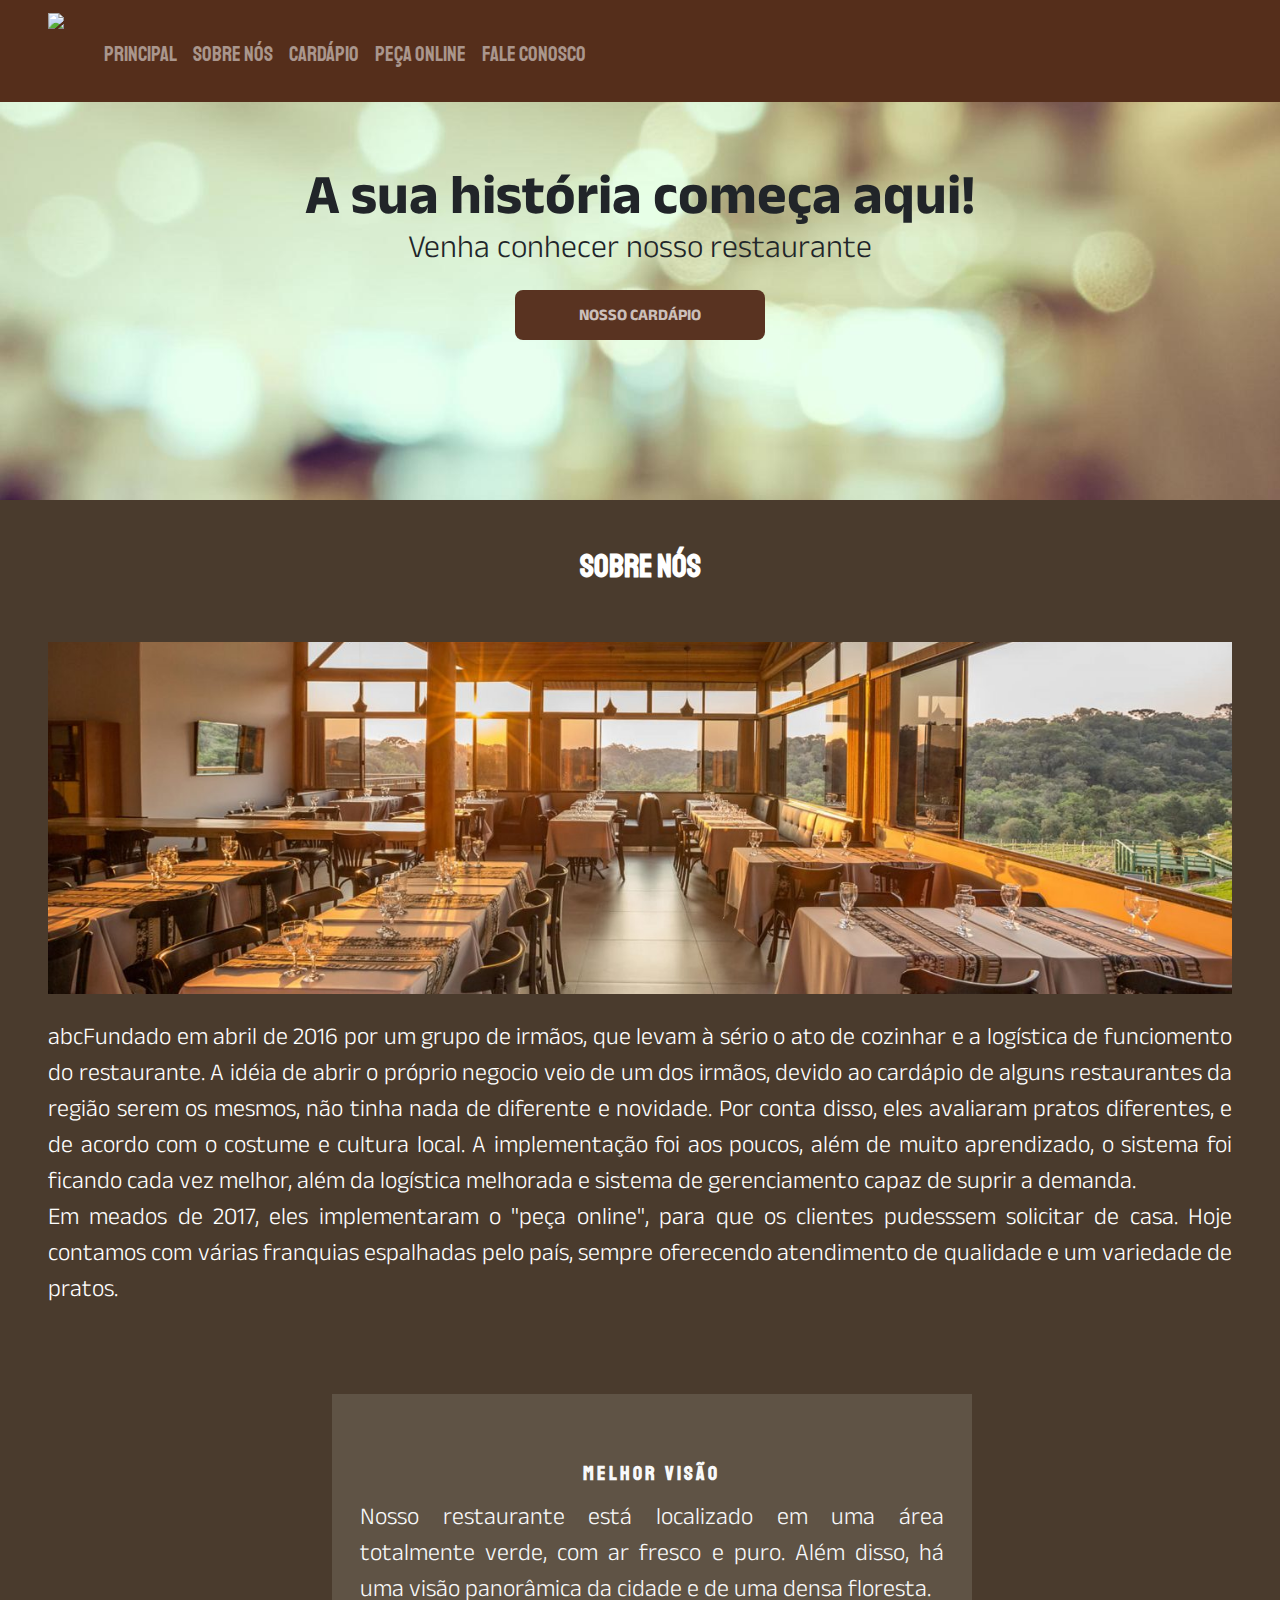
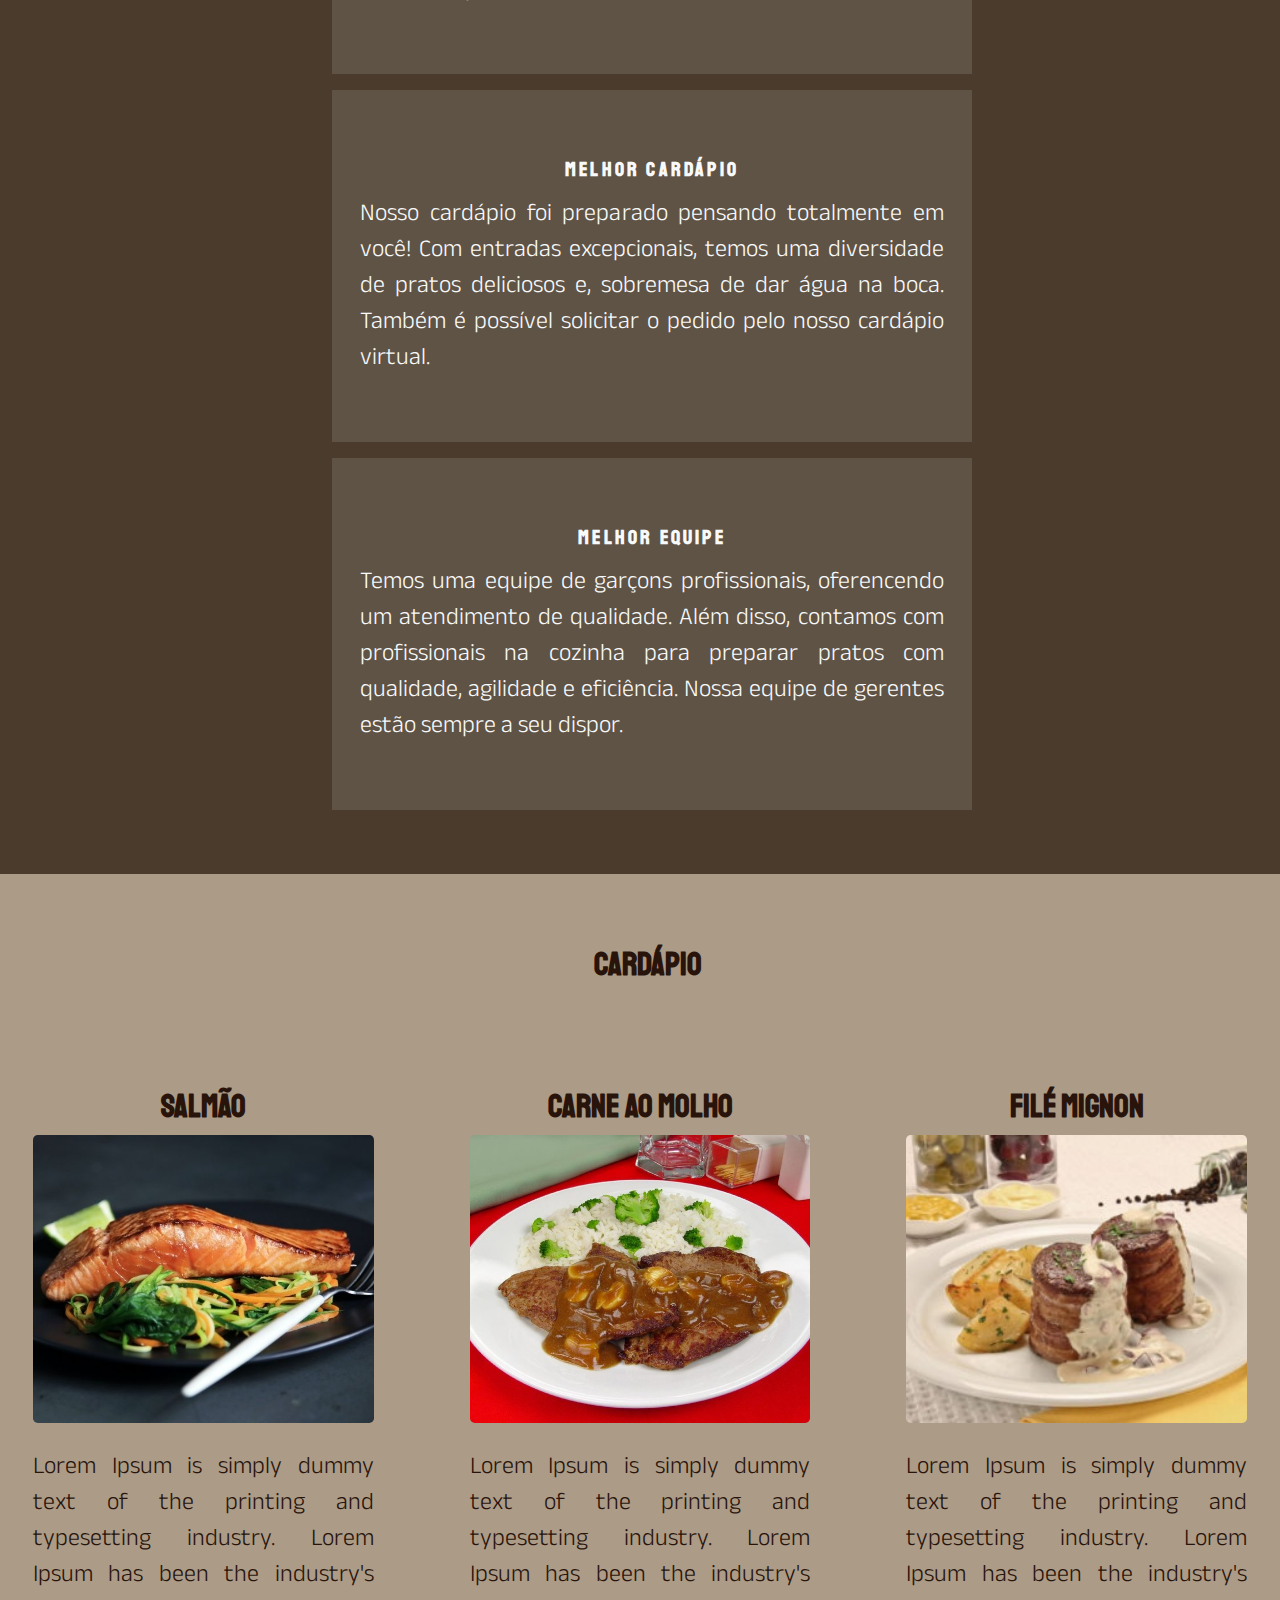
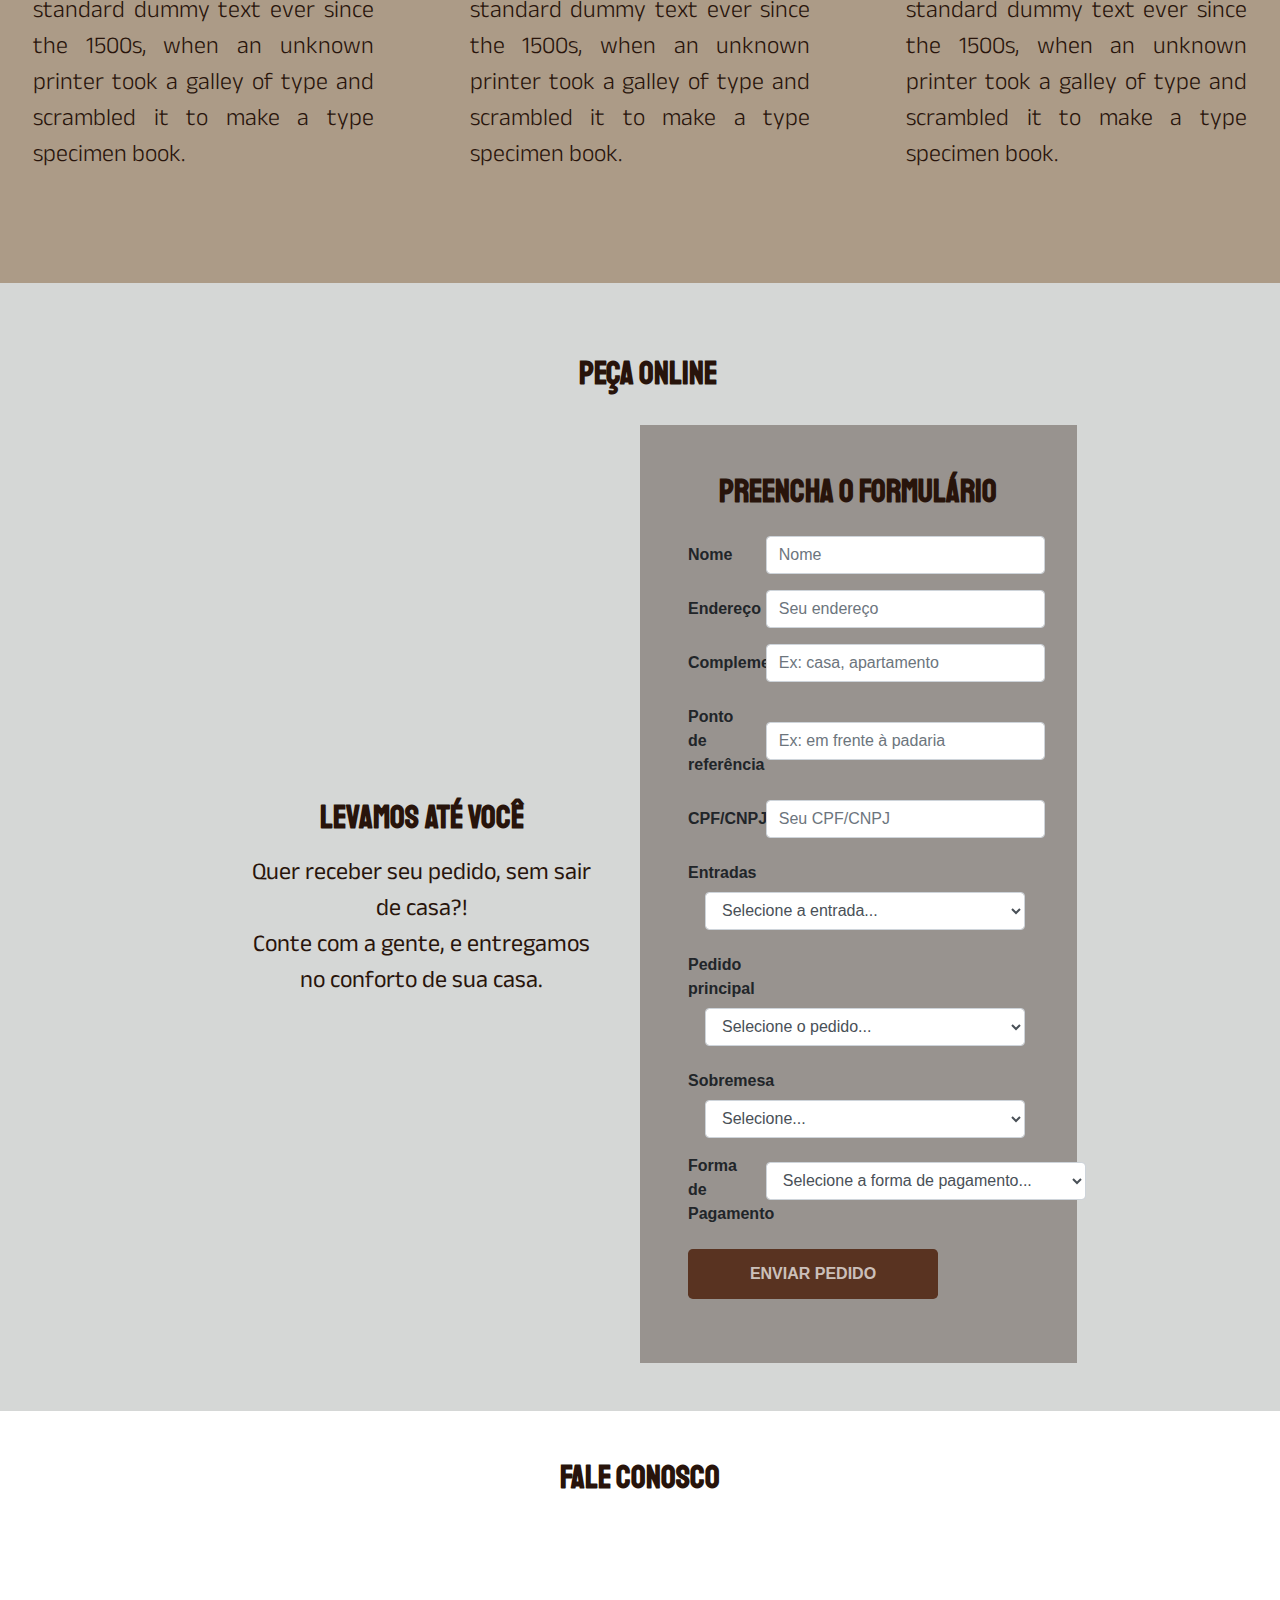
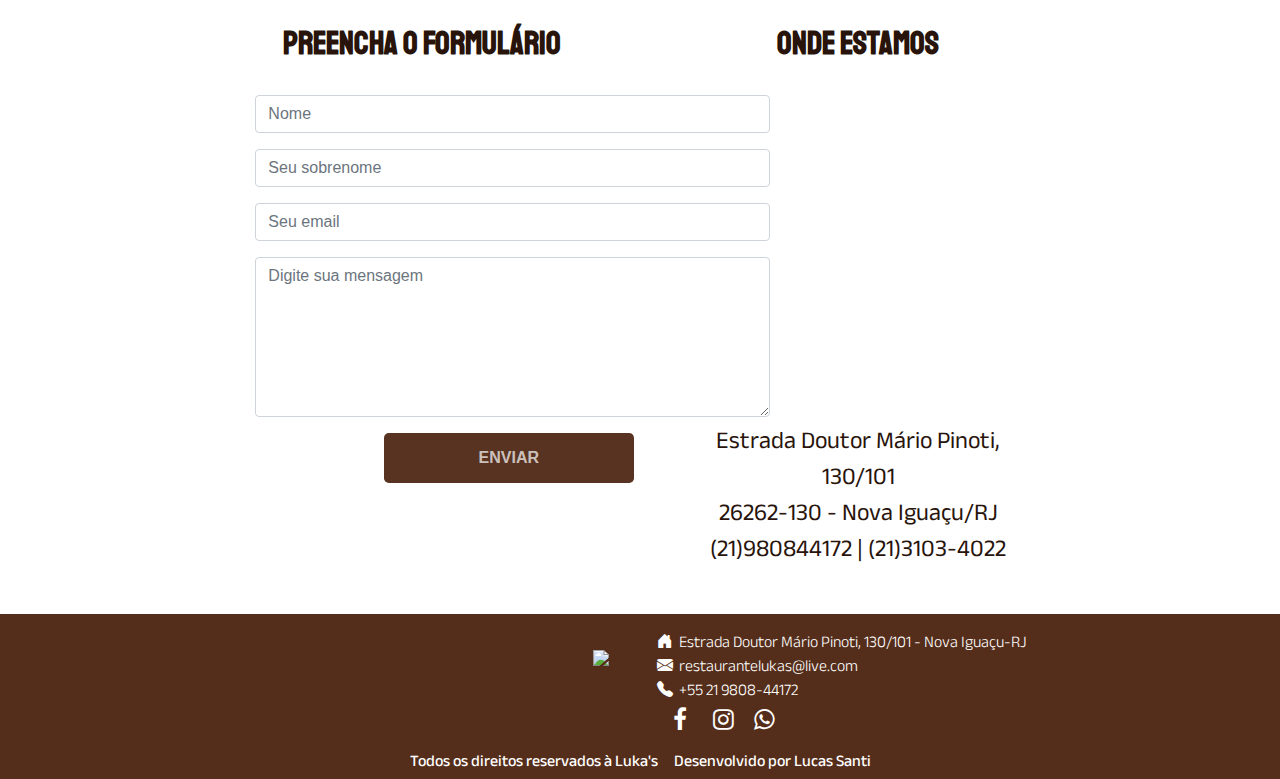
==== index.html @ 78da7c61 "Update index.html" ====
<!DOCTYPE html>
<html>
  <head>
    <meta charset="utf-8">
    <title>Restaurante - Início</title>

    <!-- Estilo Customizado CSS -->
    <link rel="stylesheet" type="text/css" href="css/estilo.css">

    <!-- Bootstrap -->
    <link rel="stylesheet" type="text/css" href="css/bootstrap.min.css">

    <!-- Fonts -->
    <link rel="preconnect" href="https://fonts.googleapis.com">
    <link rel="preconnect" href="https://fonts.gstatic.com" crossorigin>
    <link href="https://fonts.googleapis.com/css2?family=Staatliches&display=swap" rel="stylesheet">  
    <link href="https://fonts.googleapis.com/css2?family=Anek+Latin:wght@100;300;400;700&display=swap" rel="stylesheet"> 
    <link href="https://fonts.googleapis.com/css2?family=Anek+Latin:wght@100;400;700&family=Titan+One&display=swap" rel="stylesheet"> 
    <link rel="stylesheet" href="https://cdnjs.cloudflare.com/ajax/libs/font-awesome/4.7.0/css/font-awesome.min.css"> 
    <link rel="stylesheet" href="https://cdn.jsdelivr.net/npm/bootstrap-icons@1.8.3/font/bootstrap-icons.css">

    <!-- JS -->
    <script src="https://code.jquery.com/jquery-3.3.1.slim.min.js" integrity="sha384-q8i/X+965DzO0rT7abK41JStQIAqVgRVzpbzo5smXKp4YfRvH+8abtTE1Pi6jizo" crossorigin="anonymous"></script>
    <script src="https://cdn.jsdelivr.net/npm/popper.js@1.14.3/dist/umd/popper.min.js" integrity="sha384-ZMP7rVo3mIykV+2+9J3UJ46jBk0WLaUAdn689aCwoqbBJiSnjAK/l8WvCWPIPm49" crossorigin="anonymous"></script>
    <script src="https://cdn.jsdelivr.net/npm/bootstrap@4.1.3/dist/js/bootstrap.min.js" integrity="sha384-ChfqqxuZUCnJSK3+MXmPNIyE6ZbWh2IMqE241rYiqJxyMiZ6OW/JmZQ5stwEULTy" crossorigin="anonymous"></script>
  </head>

  <body>
    <!-- Ínício conteúdo -->
    <div id="container" class="container-fluid p-0"> 

      <!-- Barra de Navegação -->
       <nav class="navbar navbar-expand-lg navbar-dark pl-5 pr-5 fixed-top">
        <div>          
          <a href="#"><img class="navbar-brand" height="86" src="images/logo.png"/></a>
        </div>
        
        <button class="navbar-toggler" type="button" data-toggle="collapse" data-target="#navbarSupportedContent" aria-controls="navbarSupportedContent" aria-expanded="false" aria-label="Toggle navigation">
          <span class="navbar-toggler-icon"></span>
        </button>

        <div class="collapse navbar-collapse pl-3 mt-2" id="navbarSupportedContent">
          <ul class="navbar-nav mr-auto text-center">
            <li class="nav-item">
              <a class="nav-link" href="#">Principal</a>
            </li>
            <li class="nav-item">
              <a class="nav-link" href="#sobrenos">Sobre Nós</a>
            </li>    
            <li class="nav-item">
              <a class="nav-link" href="#cardapio">Cardápio</a>
            </li> 
            <li class="nav-item">
              <a class="nav-link" href="#pecaonline">Peça Online</a>
            </li> 
            <li class="nav-item">
              <a class="nav-link" href="#faleconosco">Fale Conosco</a>
            </li>         
          </ul>          
        </div>
      </nav>

      <!-- Counteúdo -->
      
      <div class="row">
        <div class="col-12">
          <div class="slide d-flex flex-column align-items-center">
            <span class="display-4 text-center" style="font-weight: 700;">A sua história começa aqui!</span>
            <h2 class="text-center" style="font-weight: 300;">Venha conhecer nosso restaurante</h2>

            <a href="cardapio.html"><input class="mt-3 botaoCardapio" type="button" value="Nosso Cardápio"></a>
          </div>
        </div>        
      </div>
        
      <!-- Sobre nós -->

      <div class="row px-5" style="background: #4a3b2d;" id="sobrenos">
        <div class="col-12 text-center py-5">
          <h2 class="tituloSecao">Sobre nós</h2>
        </div>
        <div class="col-12">
          <img src="images/restaurante.jpg" class="imagemSobre">
        </div>
          <div class="col-12 align-self-center py-4">
            <p class="text-justify" >
              abcFundado em abril de 2016 por um grupo de irmãos, que levam à sério o ato de cozinhar e a logística de funciomento do restaurante. A idéia de abrir o próprio negocio veio de um dos irmãos, devido ao cardápio de alguns restaurantes da região serem os mesmos, não tinha nada de diferente e novidade. Por conta disso, eles avaliaram pratos diferentes, e de acordo com o costume e cultura local. A implementação foi aos poucos, além de muito aprendizado, o sistema foi ficando cada vez melhor, além da logística melhorada e sistema de gerenciamento capaz de suprir a demanda. 
              <br>Em meados de 2017, eles implementaram o "peça online", para que os clientes pudesssem solicitar de casa. Hoje contamos com várias franquias espalhadas pelo país, sempre oferecendo atendimento de qualidade e um variedade de pratos.
            </p>
          </div>
        </div>

        <div class="row align-self-center p-5 px-5 py-3" style="background:#4a3b2d; justify-content: center;">
          <div class="cardCarp py-5 px-2 ml-4 mb-3" style="width: 40rem; background: #6c62549e;">
            <div class="card-body">
              <h5 class="card-title tituloSecao text-light" style="letter-spacing: 0.2rem;">Melhor visão</h5>

              <p class="card-text text-light">
                Nosso restaurante está localizado em uma área totalmente verde, com ar fresco e puro. Além disso, há uma visão panorâmica da cidade e de uma densa floresta. 
              </p>
            </div>
          </div>

          <div class="cardCarp py-5 px-2 ml-4 mb-3" style="width: 40rem; background:#6c62549e;">
            <div class="card-body ">
              <h5 class="card-title tituloSecao text-light" style="letter-spacing: 0.2rem;">Melhor cardápio</h5>

              <p class="card-text text-light">
                Nosso cardápio foi preparado pensando totalmente em você! Com entradas excepcionais, temos uma diversidade de pratos deliciosos e, sobremesa de dar água na boca. Também é possível solicitar o pedido pelo nosso cardápio virtual.
              </p>
            </div>
          </div>

          <div class="cardCarp py-5 px-2 ml-4 mb-3" style="width: 40rem; background:#6c62549e;">
            <div class="card-body">
              <h5 class="card-title tituloSecao text-light" style="letter-spacing: 0.2rem;">Melhor equipe</h5>

              <p class="card-text text-light">
                Temos uma equipe de garçons profissionais, oferencendo um atendimento de qualidade. Além disso, contamos com profissionais na cozinha para preparar pratos com qualidade, agilidade e eficiência. Nossa equipe de gerentes estão sempre a seu dispor.
              </p>
            </div>
          </div>
        </div>
      </div> 
        <!-- Fim sobre nós -->
            
        <!-- Cardápio -->

          <div class="row justify-content-md-center py-4" style="background: #ac9b87;" id="cardapio"> <!--Início cardápio -->
                <div class="row col-12 py-5 justify-content-center text-center" style="margin-left:0.1rem;">
                  <h2 class="tituloSecao" style="color: #28140b;">Cardápio</h2>
                </div>
                 <div class="col-12 col-xl-4 p-5">
                    <h2 class="tituloSecao" style="color: #28140b;">Salmão</h2>
                    <img src="images/prato1.jpg" class="imagemCardapio d-none d-sm-block">
                    <p style="color: #28140b;" class="py-4">Lorem Ipsum is simply dummy text of the printing and typesetting industry. Lorem Ipsum has been the industry's standard dummy text ever since the 1500s, when an unknown printer took a galley of type and scrambled it to make a type specimen book.</p>
                </div>            
                
                 <div class="col-12 col-xl-4 p-5">
                    <h2 class="tituloSecao" style="color: #28140b;">Carne ao molho</h2>
                    <img src="images/carneaomolho.jpg" class="imagemCardapio d-none d-sm-block text-center">
                    <p style="color: #28140b;" class="py-4">Lorem Ipsum is simply dummy text of the printing and typesetting industry. Lorem Ipsum has been the industry's standard dummy text ever since the 1500s, when an unknown printer took a galley of type and scrambled it to make a type specimen book.</p>
                 </div>

                  <div class="col-12 col-xl-4 p-5">
                    <h2 class="tituloSecao" style="color: #28140b;">Filé mignon</h2>
                     <img src="images/filemignon2.jpg" class="imagemCardapio d-none d-sm-block">
                    <p style="color: #28140b;" class="py-4">Lorem Ipsum is simply dummy text of the printing and typesetting industry. Lorem Ipsum has been the industry's standard dummy text ever since the 1500s, when an unknown printer took a galley of type and scrambled it to make a type specimen book.</p> 
                 </div>
          </div>
          <!-- Fim cadárpio -->

          <!-- Online texto -->
        <div class="row justify-content-md-center py-5" style="background:#d5d7d6;">
                <div class="row col-12 py-4 justify-content-center" style="margin-left:0.1rem;">
                  <h2 class="tituloSecao sm" style="color: #28140b;" id="pecaonline">Peça Online</h2>
                </div>
              <div class="col-12 col-xl-4 p-5 align-self-center text-center">
                <h2 class="py-2 tituloSecao" style="color: #28140b;">Levamos até você</h2>
                <span  style="font-weight:400;color: #28140b;" class="py-1">Quer receber seu pedido, sem sair de casa?!</span><br>
                <span style="font-weight:400;color: #28140b;" class="py-5"> Conte com a gente, e entregamos no conforto de sua casa.</span>
              </div>      

              <!-- Formulário-->
              <div class="col-12 col-xl-4 p-5" style="background: #28140b59;"> 
                <a href="formulario.html"><h2 class="tituloSecao pb-3" style="color: #28140b;">Preencha o formulário</h2></a>
                <form>
                    <div class="form-group row">
                      <label for="Nome" class="col-sm-2 col-form-label" style="font-weight: 700">Nome</label>
                      <div class="col-sm-10">
                        <input type="text" class="form-control ml-3" id="Nome" placeholder="Nome" required>
                      </div>
                    </div>
                    <div class="form-group row">
                      <label for="Endereço" class="col-sm-2 col-form-label" style="font-weight: 700">Endereço</label>
                      <div class="col-sm-10">
                        <input type="text" class="form-control ml-3" id="Endereço" placeholder="Seu endereço" required>
                      </div>
                    </div>
                    <div class="form-group row">
                      <label for="complemento" class="col-sm-2 col-form-label" style="font-weight: 700">Complemento</label>
                      <div class="col-sm-10">
                        <input type="text" class="form-control ml-3" id="complemento" placeholder="Ex: casa, apartamento" required>
                      </div>
                    </div>
                    <div class="form-group row">
                      <label for="ponto de referência" class="col-sm-2 col-form-label d-block" style="font-weight: 700">Ponto de referência</label>
                      <div class="col-sm-10 align-self-center">
                        <input type="text" class="form-control ml-3" id="ponto de referência" placeholder="Ex: em frente à padaria" required>
                      </div>
                    </div>
                     <div class="form-group row">
                      <label for="CPF/CNPJ" class="col-sm-2 col-form-label" style="font-weight: 700">CPF/CNPJ</label>
                      <div class="col-sm-10">
                        <input type="text" class="form-control ml-3" id="CPF/CNPJ" placeholder="Seu CPF/CNPJ">
                      </div>
                    </div>
                    <div class="form-group row">
                      <label for="pedido" class="col-sm-2 col-form-label" style="font-weight: 700">Entradas</label>
                      <select id="inputPedido" class="form-control" required>
                        <option selected>Selecione a entrada...</option>
                        <option>Brushettas</option>
                        <option>Cestinha de massa pastel</option>
                        <option>Polenta frita com queijo ralado</option>
                        <option>Torradas</option>
                        <option>Batata frita com queijo e bacon</option>
                        <option>Salada Italiana</option>
                      </select>
                    </div>
                    <div class="form-group row">
                      <label for="pedido" class="col-sm-2 col-form-label" style="font-weight: 700">Pedido principal</label>
                      <select id="inputPedido" class="form-control" required style="align-self: center;">
                        <option selected>Selecione o pedido...</option>
                        <option>Salmão</option>
                        <option>Arroz yakimeshi</option>
                        <option>Carne assada no forno</option>
                        <option>Batata gratinada</option>
                        <option>Rocambole de carne moída</option>
                        <option>Carne ao molho madeira</option>
                        <option>Filé mignon</option>
                        <option>Escondidinho carne</option>
                        <option>Rabada</option>
                        <option>Canelone de frango</option>
                      </select>
                    </div>
                    <div class="form-group row">
                      <label for="pedido" class="col-sm-2 col-form-label" style="font-weight: 700">Sobremesa</label>
                      <select id="inputPedido" class="form-control" required>
                        <option selected>Selecione...</option>
                        <option>Não</option>
                        <option>Mousse de leite</option>
                        <option>Torta de sorvete</option>
                        <option>Manjar de prestígio</option>
                        <option>Pavê - torta de limão</option>
                        <option>Minicheesecake de biscoito</option>
                      </select>
                    </div>
                    <fieldset class="form-group">
                      <div class="row">
                        <legend class="col-form-label col-sm-2 pt-0" style="font-weight: 700">Forma de Pagamento</legend>
                        <div class="col-sm-10">
                          <select id="inputPagamento" class="form-control" required style="margin-top:0.5rem;">
                            <option selected>Selecione a forma de pagamento...</option>
                            <option>Dinheiro</option>
                            <option>Cartão de crédito</option>
                            <option>Cartão de débito</option>
                            <option>Transferência bancária</option>
                          </select>
                        </div>
                      </div>
                    </fieldset>
                    <div class="form-group row">
                      <div class="col-sm-10">
                        <input type="submit" class="botaoFinalizar" value="Enviar pedido">
                      </div>
                    </div>
                </form>
              </div> <!--Fim formulário --> 
          </div>
            <!-- Fale Conosco -->
          <div class=" row justify-content-md-center py-5=" style="background: #b9b9b900;" id="cardapio">
            <div class="row col-12 py-5 justify-content-center">
              <h2 class="tituloSecao" style="color: #28140b;">Fale conosco</h2>
            </div>
            <!-- Formulário-->
          
            <div class="col-12 col-xl-4 p-5 text-center" style="background: #b9b9b900;"> 
              <h2 class="tituloSecao py-4" style="color: #28140b;">Preencha o formulário</h2>
                <form id="inputForm">
                    <div class="form-group row">
                    
                      <div class="col-sm-10">
                        <input type="text" class="form-control ml-1" id="Nome" placeholder="Nome" required>
                      </div>
                    </div>
                    <div class="form-group row">
          
                      <div class="col-sm-10">
                        <input type="text" class="form-control ml-1" id="Sobre Nome" placeholder="Seu sobrenome" required>
                      </div>
                    </div>
                    <div class="form-group row">
              
                      <div class="col-sm-10">
                        <input type="email" class="form-control ml-1" id="email" placeholder="Seu email" required>
                      </div>
                    </div>
                    <div class="form-group row">
            
                      <div class="col-sm-10 align-self-center">
                        <textarea placeholder="Digite sua mensagem" class="col-form form-control ml-1" style="height: 10rem;"></textarea>
                      </div>
                    </div>

                    <div class="form-group row">
                      <div class="col-sm-10">
                        <input type="submit" class="bg-dark botaoFinalizar" value="Enviar">
                      </div>
                    </div>
                </form>
            
            </div> 
              <!--Fim formulário -->

              <!-- Localização -->
              <div class="col-12 col-xl-4 text-center p-5" style="background: #b9b9b900;"> 
                <h2 class="tituloSecao py-4" style="color: #28140b;" id="faleconosco">Onde estamos</h2>
                <div>
                  <frame>
                    <iframe 
                      src="https://www.google.com/maps/embed?pb=!1m18!1m12!1m3!1d3679.3969264703182!2d-43.48718244898386!3d-22.75064633796567!2m3!1f0!2f0!3f0!3m2!1i1024!2i768!4f13.1!3m3!1m2!1s0x995d8736373db1%3A0xb3bd5486599bb11b!2sEstr.%20Dr.%20M%C3%A1rio%20Pinotti%2C%20130%20-%20Comendador%20Soares%2C%20Nova%20Igua%C3%A7u%20-%20RJ%2C%2026265-425!5e0!3m2!1spt-BR!2sbr!4v1656383825086!5m2!1spt-BR!2sbr" width="500" height= "320" style="border:0;"   allowfullscreen="" loading="lazy" referrerpolicy="no-referrer-when-downgrade">
                    </iframe>
                  </frame><br>
                  <span style="font-weight:400;color: #28140b;" class="py-1 align-items-center">Estrada Doutor Mário Pinoti, 130/101</span>
                  <br>
                  <span style="font-weight:400;color: #28140b;" class="py-1 text-center">26262-130 - Nova Iguaçu/RJ</span><br>
                  <span style="font-weight:400;color: #28140b;" class="py-1 text-center">(21)980844172 | (21)3103-4022 </span>
                </div>
              </div> <!-- fim localização -->
          </div><!-- Fim fale conosco -->
        </div>  <!-- fim online -->         
    </div> <!-- Fim conteudo -->

    <!-- Rodapé-->
    <div class="container-fluid">
      <div class="row">
        <div class="col-12 d-flex pt-3 pb-3" style="background:#552e1b;">
          <div class="col-6 imagemRodape align-self-center" style="text-align:right;">
            <a href="#"><img class="navbar-brand" height="75" src="images/logo.png"/></a>
          </div>
          <div class="col-6 " style="text-align:left;">
              <div>
                <i class="bi bi-house-door-fill"></i>
                <span style="font-size:1.0rem; color: white;" class="textoRodape">Estrada Doutor Mário Pinoti, 130/101 - Nova Iguaçu-RJ</span>
              </div>

              <div> 
                <i class="bi bi-envelope-fill"></i>
                <span style="font-size:1.0rem; color: white;" class="textoRodape">restaurantelukas@live.com</span>
              </div>
             
              <div>
                <i class="bi bi-telephone-fill"></i>
                <span style="font-size:1.0rem; color: white;" class="textoRodape">+55 21 9808-44172</span>
              </div>
              <div>
                <a href="#" class="fa fa-facebook px-3" style="font-size: x-large; align-self: center;"></a>
                <a href="#" class="fa fa-instagram px-3" style="font-size: x-large; align-self: center;"></a>
                <a href="#" class="fa fa-whatsapp px-3" style="font-size: x-large; align-self: center;"></a>
              </div>
                
            </div>
        </div>
        <div class="container-fluid">
          <div class="row">
            <div class="col-12 d-flex justify-content-center" style="background:#552e1b;">
              <span style="color:white;" class="mr-3"><h6>Todos os direitos reservados à Luka's</h6></span>
              <span style="color:white;"><h6>Desenvolvido por Lucas Santi</h6></span>
            </div>
            
          </div>
        </div>
    </div>
 
  </body>
</html>
---- css/estilo.css ----
#container {
	background: url(../Imagens/slide2.png)no-repeat;
}

.navbar {
	background-color: #552e1b !important;
	font-family: 'Staatliches', cursive;
	font-size: 1.3rem;
}


.slide {
	background-image: url("../images/fundo2.jpg");
	background-size: cover;
	font-family: 'Anek Latin', sans-serif;
	padding-top: 10rem;
	padding-bottom: 10rem;
}

.imagemSobre {
	height:22rem; 
	width: 100%;
	object-fit: cover;
}

.imagemCardapio {
	height: 18rem;
	width: 100%;
	object-fit: cover;
	border-radius: 0.3rem;
}


.tituloSecao {
	font-family: 'Staatliches', cursive;
	font-weight: 600;
	text-align: center;
	color: white;
}

p {
	font-family: 'Anek Latin', sans-serif;
	font-weight: 300;
	font-size: 1.5rem;
	text-align: justify;
	color: white;
}

span {
	font-family: 'Anek Latin', sans-serif;
	font-weight: 300;
	font-size: 1.5rem;
	text-align: justify;
}


#rodape {
	color: white;
	text-align: center;
}

/* Media Queries */

/* Extra small devices (portrait phones, less than 576px)*/
@media (max-width: 575.98px) { 

	.gm-style-moc {
		justify-items: center;
	}

	.imagemRodape {
		text-align:  center !important;
	}

	.bi-house-door-fill {
		font-size: 0.9rem;
	}

	.bi-envelope-fill {
		font-size: 0.9rem;
	}
	
	.bi-telephone-fill {
		font-size: 0.9rem;
	}
	
	.textoRodape {
		font-size: 0.95rem !important;
	}


 }

/* Small devices (landscape phones, 576px and up)*/
@media (min-width: 576px) and (max-width: 767.98px) {

	.imagemRodape {
		text-align:  center !important;
	}

  }

/* Medium devices (tablets, 768px and up)*/
@media (min-width: 768px) and (max-width: 991.98px) { 

	.imagemRodape {
		text-align:  center !important;
	}
 }

/* Large devices (desktops, 992px and up)*/
@media (min-width: 992px) and (max-width: 1199.98px) { 

	.imagemRodape {
		text-align:  center !important;
	}
 }

/* Extra large devices (large desktops, 1200px and up)*/
@media (min-width: 1200px) {}

/* ícones sociais */

.fa {
	width: 0.5rem;
	height: 0.8rem;
 	text-align: center;
  	text-decoration: none;
 	margin: 5px 2px;
}	

/* Facebook */
 
 .fa-facebook {
  	background: #552e1b;
 	color: white;
 }

 /* Instagram */
  .fa-instagram {
   	background: #552e1b;
 	color: white;
 }

 /* whatsapp */
  .fa-whatsapp {
   	background: #552e1b;
 	color: white;
 }

 .fa:hover {
 	color: #ba6542;
 }

 .bi {
 	width: 35px;
 	text-align: center;
  	text-decoration: none !important;
 	margin: 5px 2px;
 }

 /* House Icon */
 .bi-house-door-fill {
 	background: #552e1b;
 	color: white;
 }

 /* Envelope Icon */
 .bi-envelope-fill {
 	background: #552e1b;
 	color: white;
 }

  /* Cellphone Icon */
  .bi-telephone-fill {
	background: #552e1b;
	color: white;
}


input.botaoCardapio {
	text-transform: uppercase;
	width: 250px;
	height: 50px;
	border-style: none;
	border-radius: 0.5rem;
	color: #ffffffb5;
	background: #593321 !important;
	font-weight: bolder;
}

input.botaoCardapio:hover{
	background: #513a2f87!important;
	opacity: 1.0;
}

input.botaoFinalizar {
	text-transform: uppercase;
	width: 250px;
	height: 50px;
	border-style: none;
	border-radius: 0.3rem;
	color: #ffffffb5;
	background: #593321 !important;
	font-weight: bolder;	
	color: #ffffffb5;
	text-align: center;
}

input.botaoFinalizar:hover {
	background: #513a2f87!important;
	opacity: 1.0;
}

textarea {
	width: 100%;
	height: 1rem;
}

#inputPedido {
	width: 20rem;
	margin-left: 2rem;
}
 
#inputPagamento {
	width: 20rem;
	margin-left: 1rem;
}

#inputForm {
	width: 39rem;
}

/* cardápio */

.card-link {
	text-decoration: none;
	font-size: 0.8rem;
	color: black;

}

.card-link:hover {
	color: #ffffffb5;
}

button.botaoCardapio2 {
	width: 5rem;
	height: 2rem;
	padding: 5px;
	border-style: none;
	border-radius: 0.3rem;
	color: #ffffffb5;
	font-weight: bolder;	
	cursor: pointer;
	text-align: center;
}

button.botaoCardapio2:hover {
	background: orangered !important;
	opacity: 1.0;
}

.card:hover {
	opacity: 0.6;
	cursor: pointer;
	background: white;
}

img.height {
	object-fit: cover;
	height: 12.74rem;

}
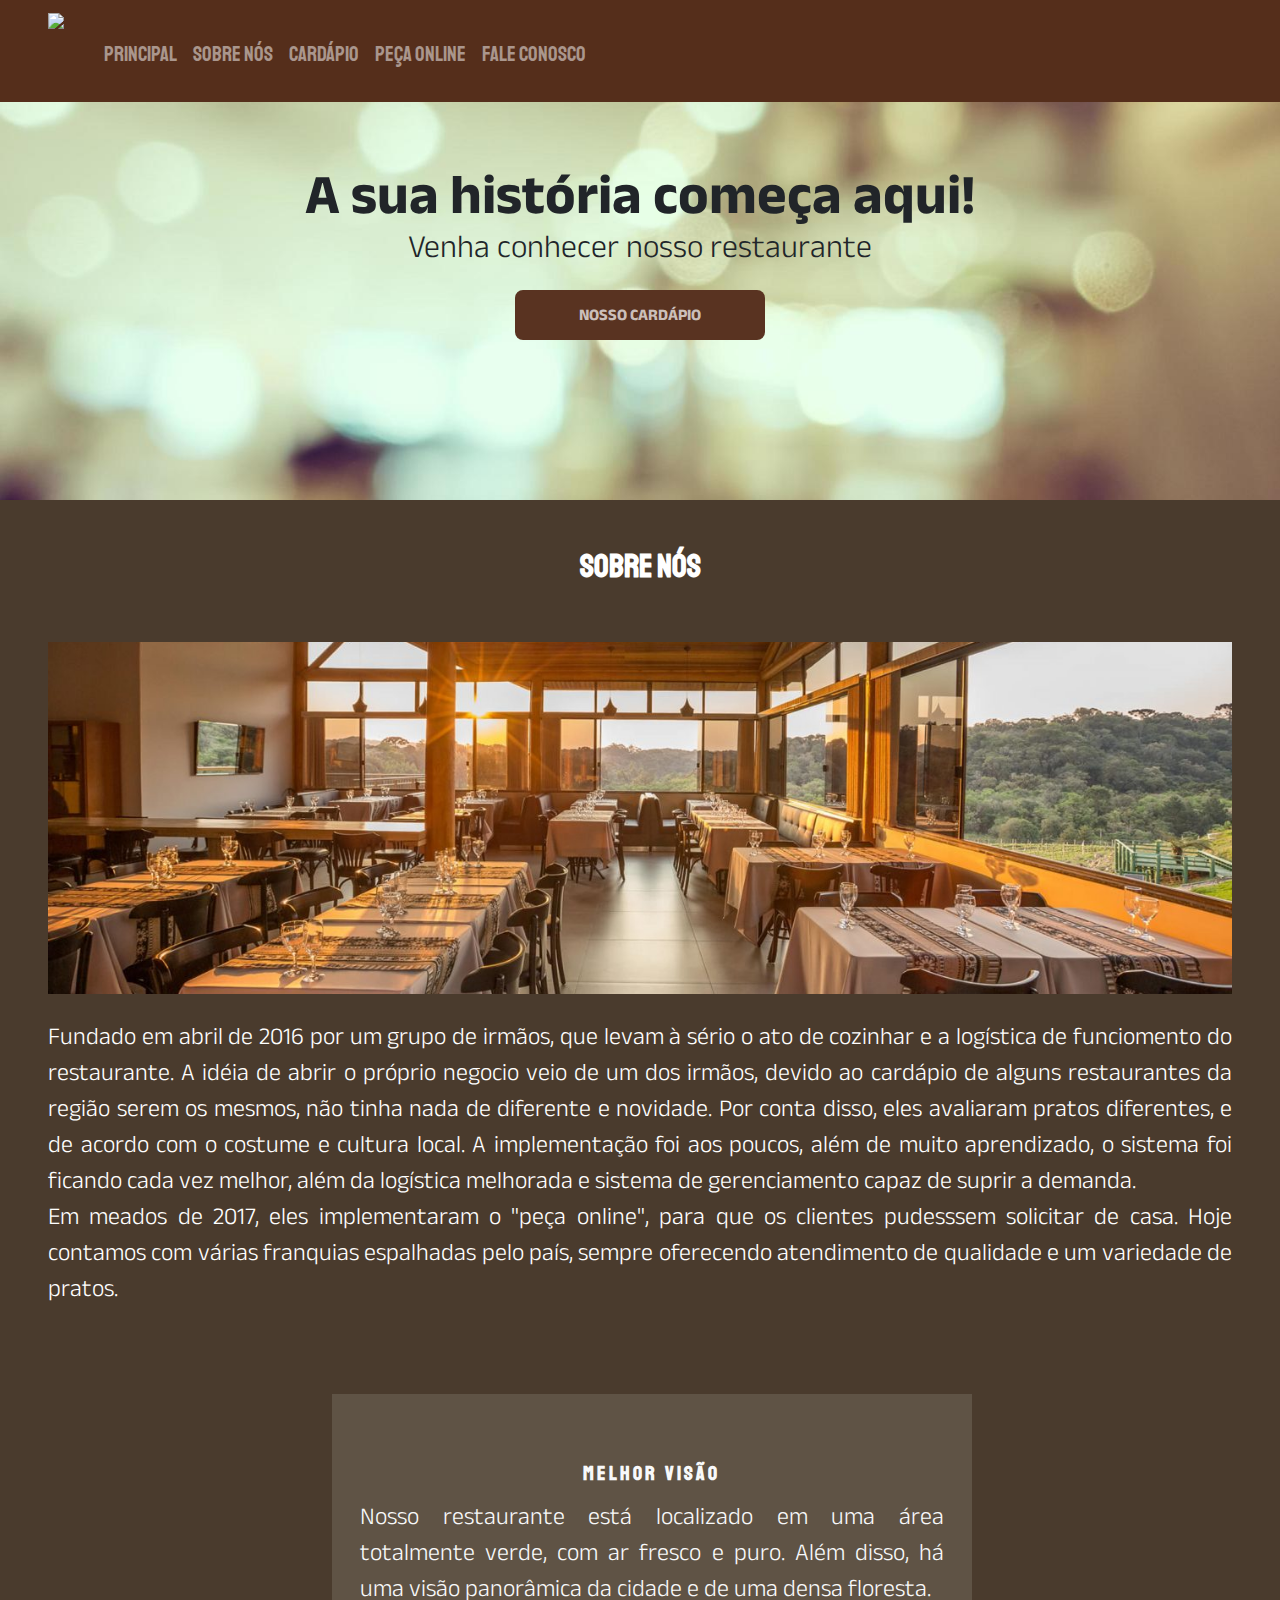
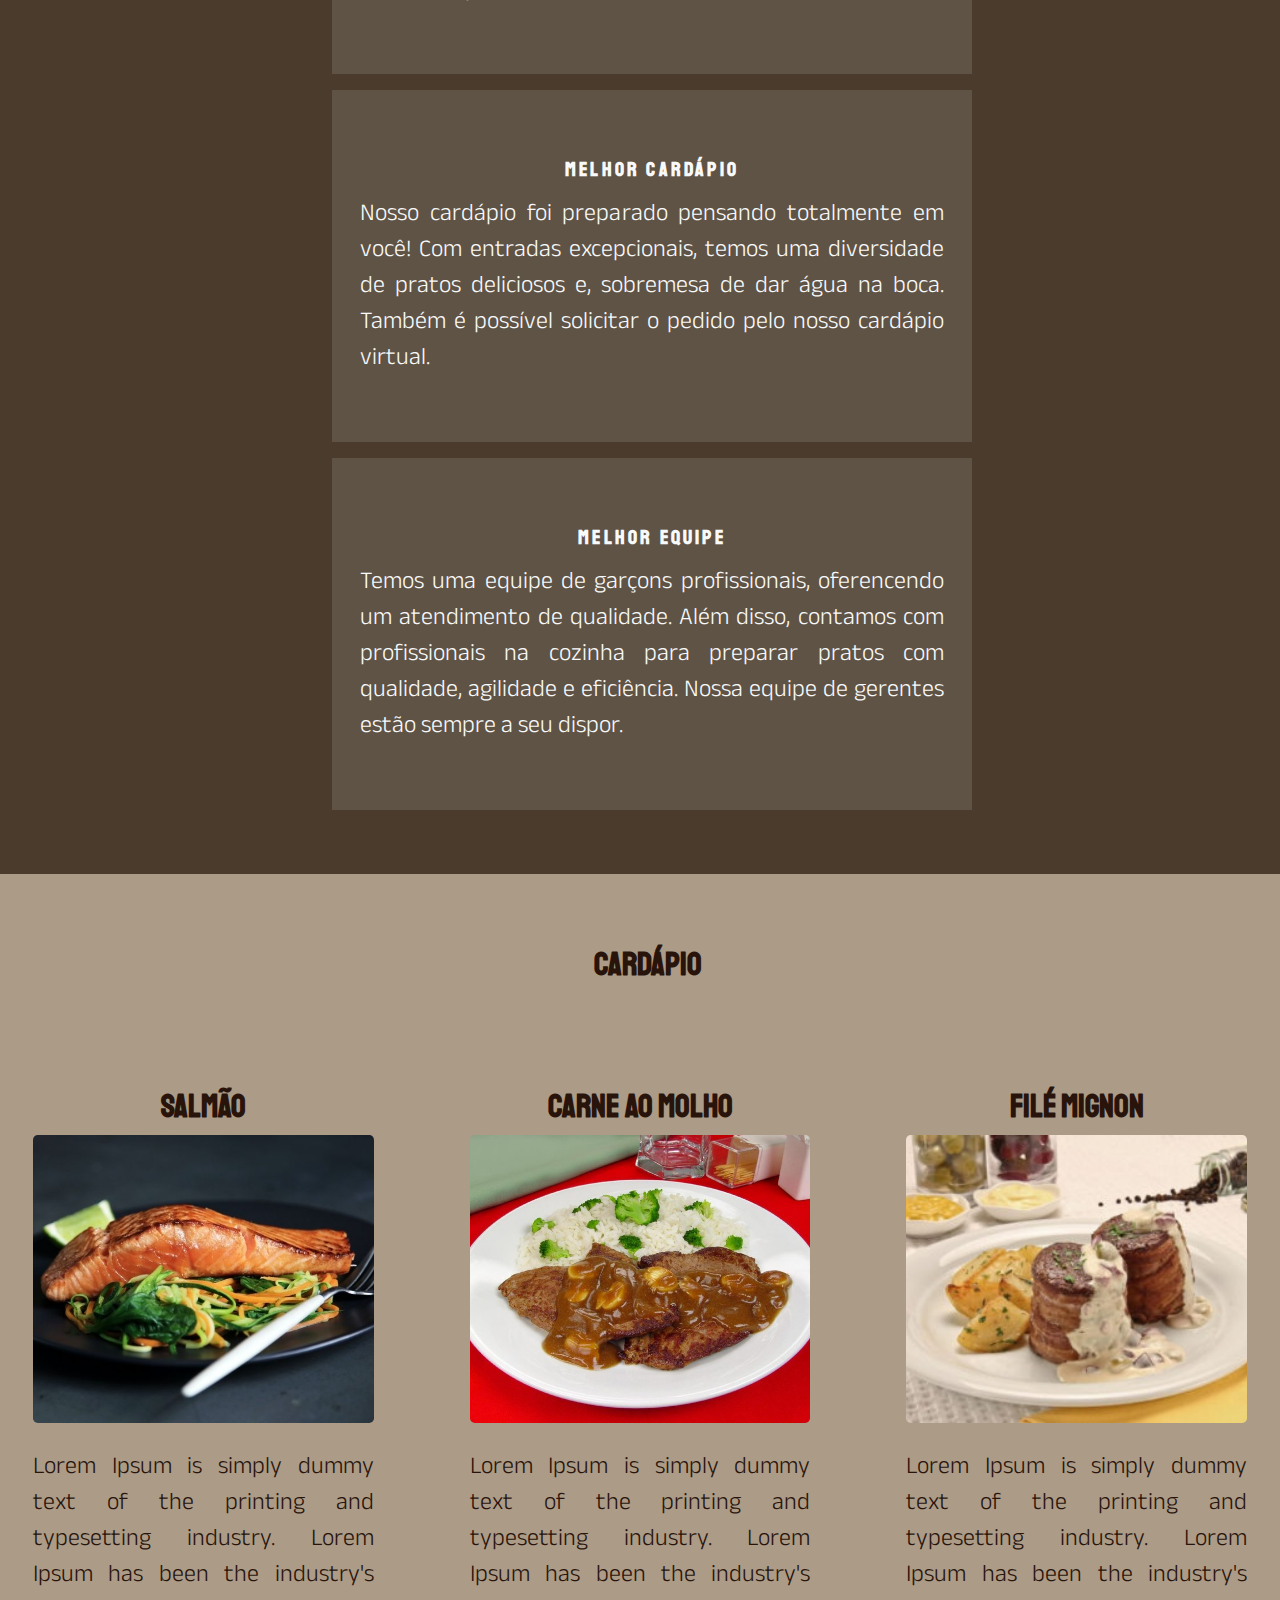
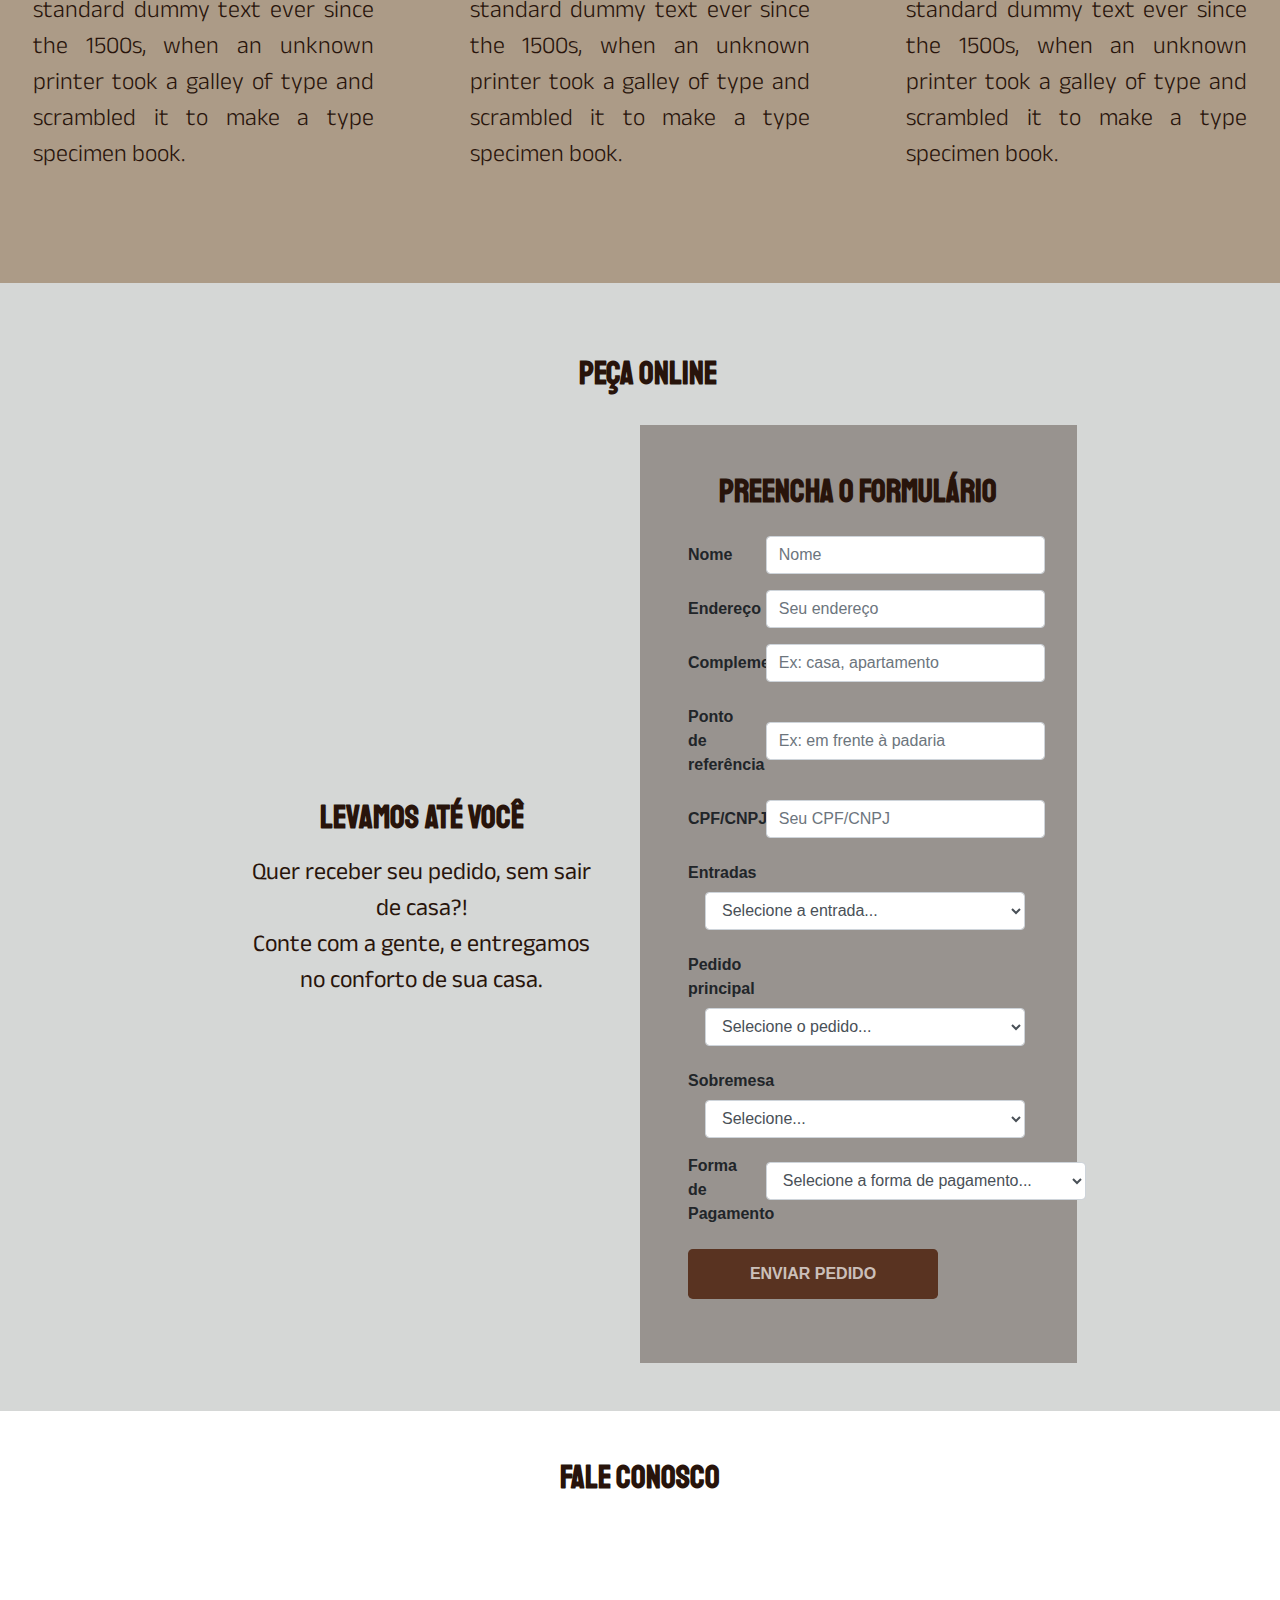
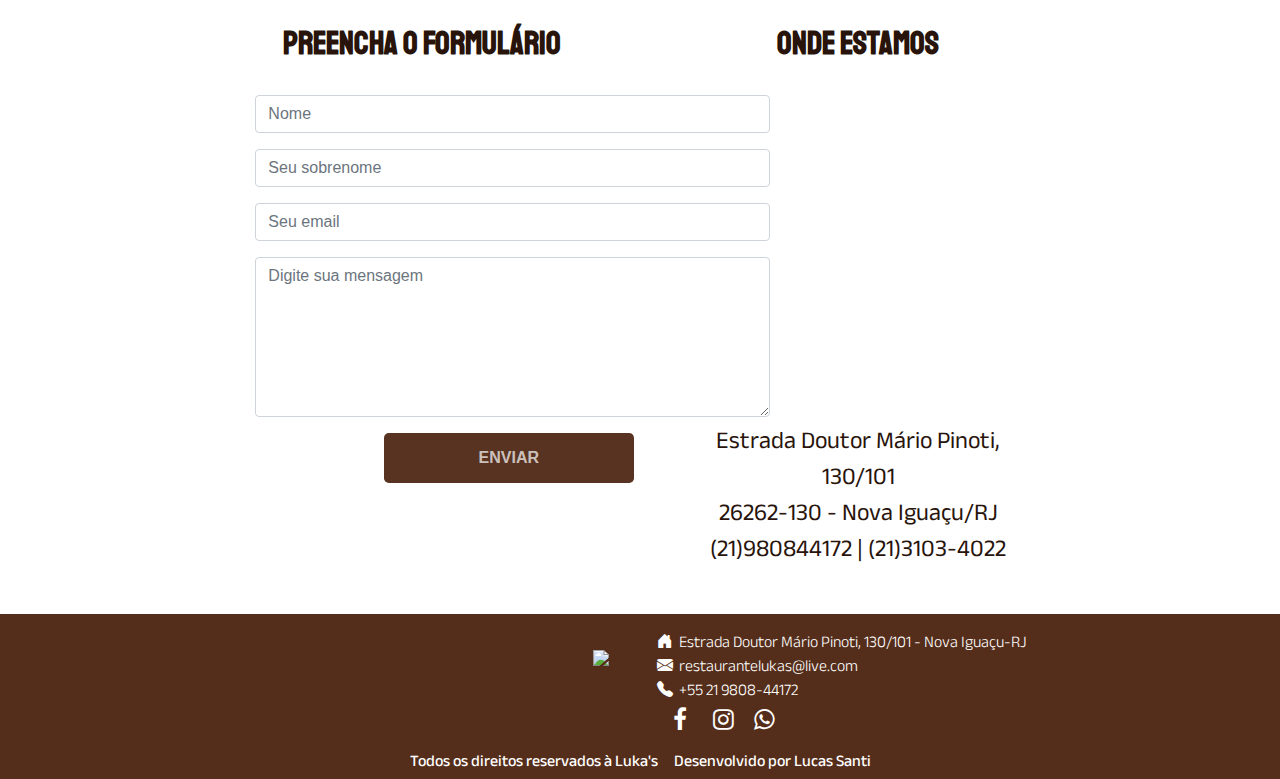
==== commit 76dc5d52: "Update index.html" ====
--- a/index.html
+++ b/index.html
@@ -84,7 +84,7 @@
         </div>
           <div class="col-12 align-self-center py-4">
             <p class="text-justify" >
-              abcFundado em abril de 2016 por um grupo de irmãos, que levam à sério o ato de cozinhar e a logística de funciomento do restaurante. A idéia de abrir o próprio negocio veio de um dos irmãos, devido ao cardápio de alguns restaurantes da região serem os mesmos, não tinha nada de diferente e novidade. Por conta disso, eles avaliaram pratos diferentes, e de acordo com o costume e cultura local. A implementação foi aos poucos, além de muito aprendizado, o sistema foi ficando cada vez melhor, além da logística melhorada e sistema de gerenciamento capaz de suprir a demanda. 
+              Fundado em abril de 2016 por um grupo de irmãos, que levam à sério o ato de cozinhar e a logística de funciomento do restaurante. A idéia de abrir o próprio negocio veio de um dos irmãos, devido ao cardápio de alguns restaurantes da região serem os mesmos, não tinha nada de diferente e novidade. Por conta disso, eles avaliaram pratos diferentes, e de acordo com o costume e cultura local. A implementação foi aos poucos, além de muito aprendizado, o sistema foi ficando cada vez melhor, além da logística melhorada e sistema de gerenciamento capaz de suprir a demanda. 
               <br>Em meados de 2017, eles implementaram o "peça online", para que os clientes pudesssem solicitar de casa. Hoje contamos com várias franquias espalhadas pelo país, sempre oferecendo atendimento de qualidade e um variedade de pratos.
             </p>
           </div>
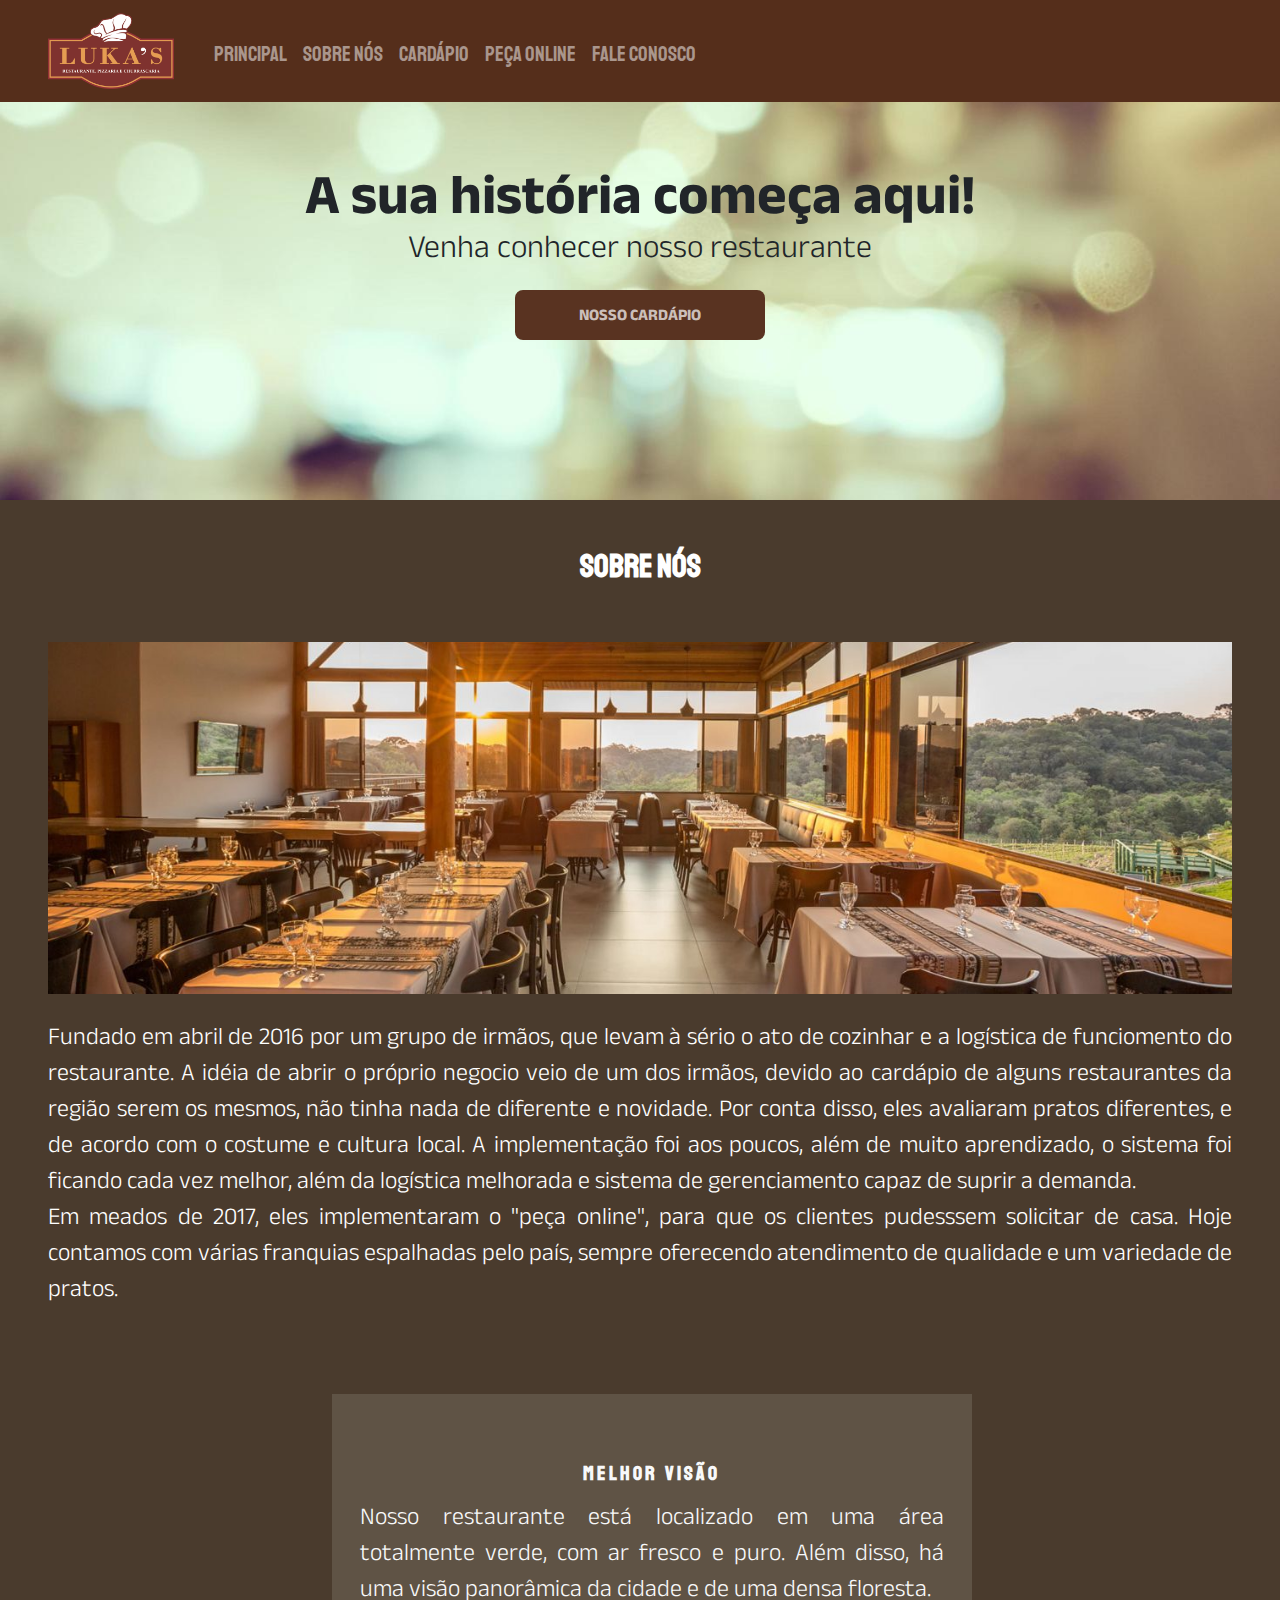
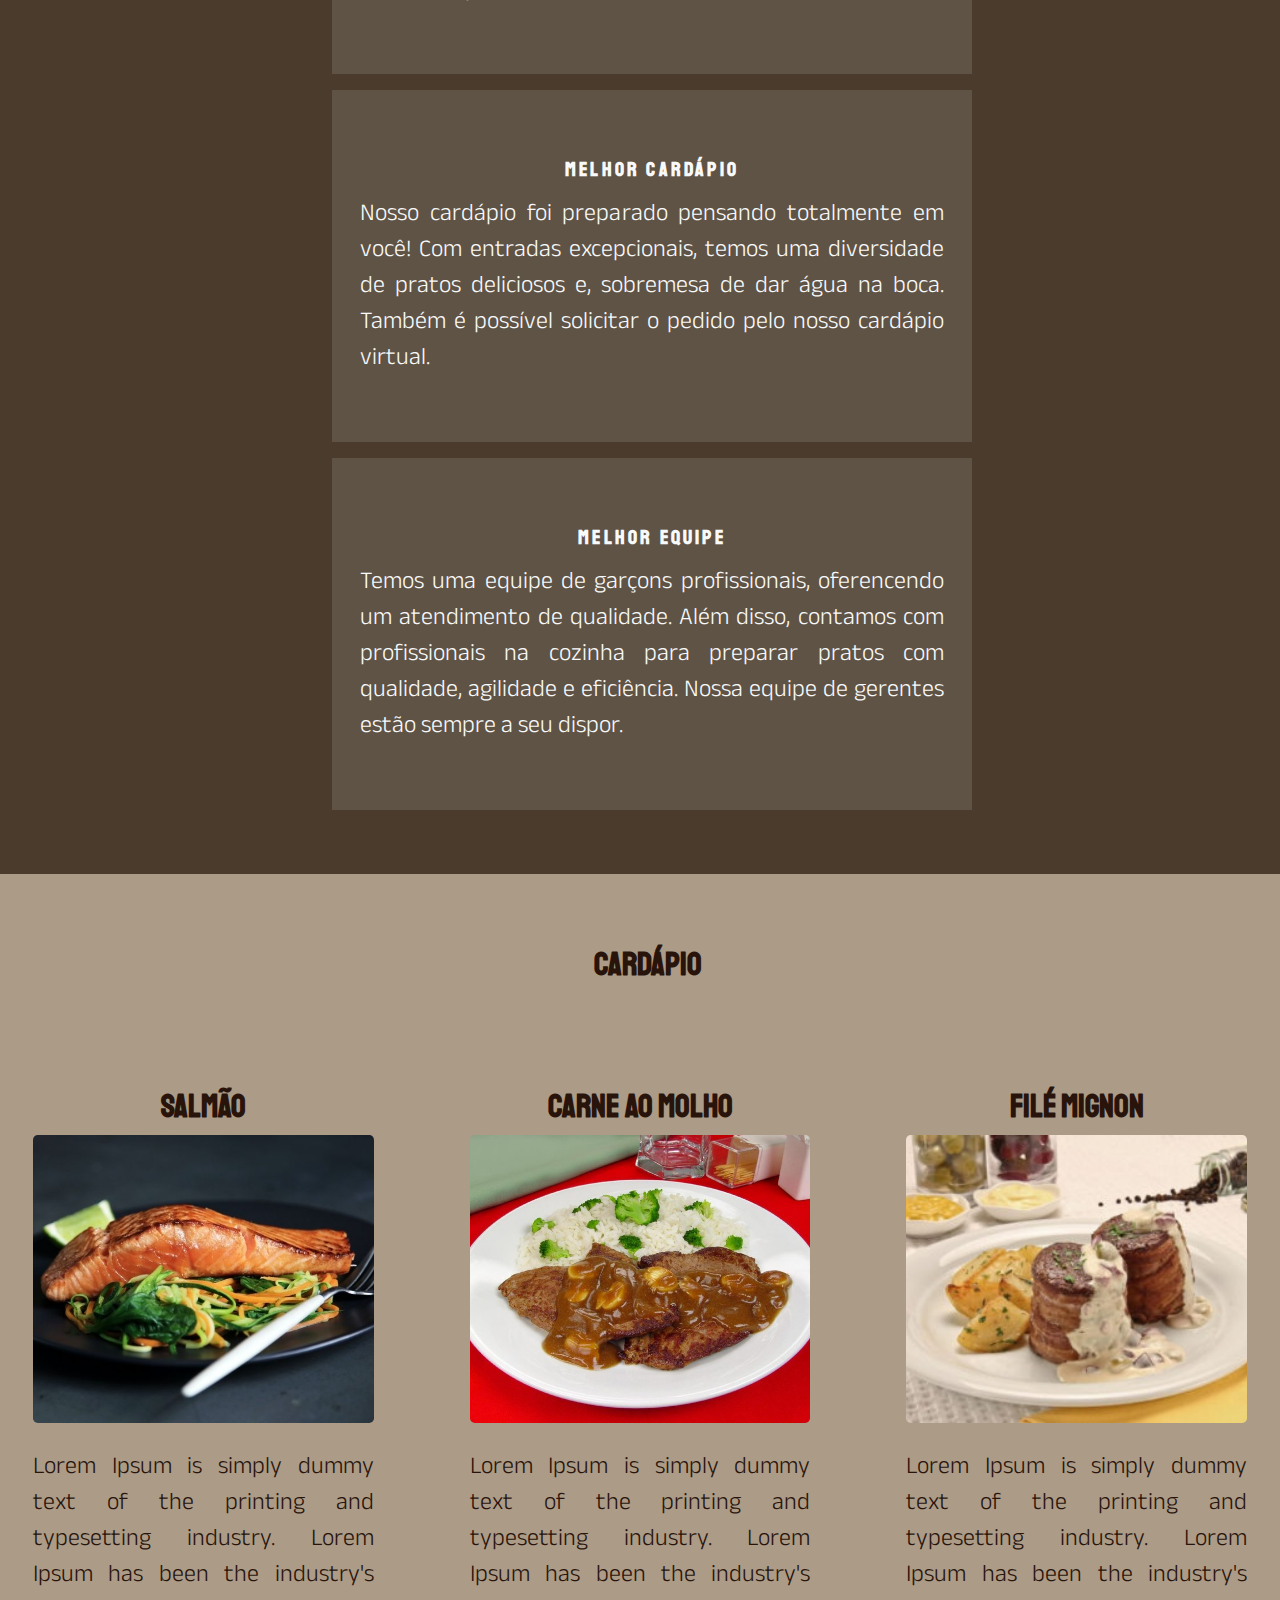
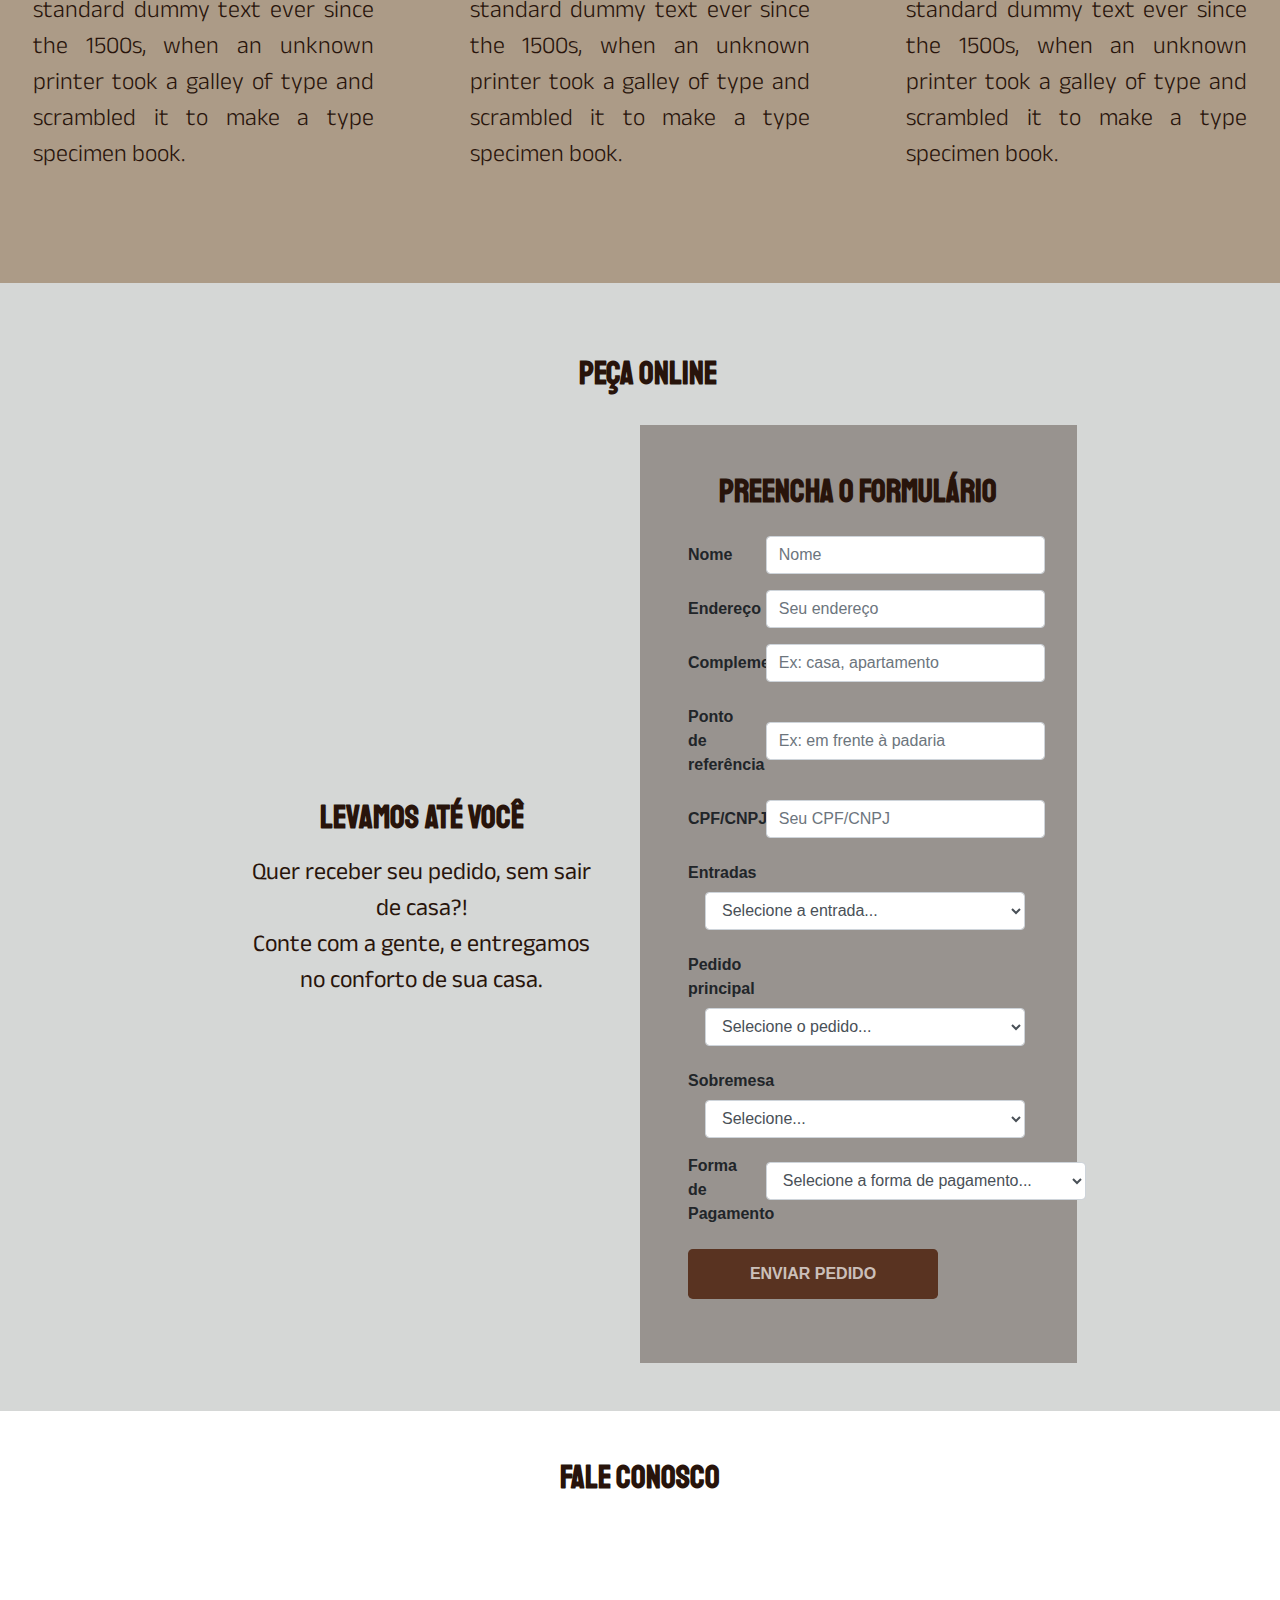
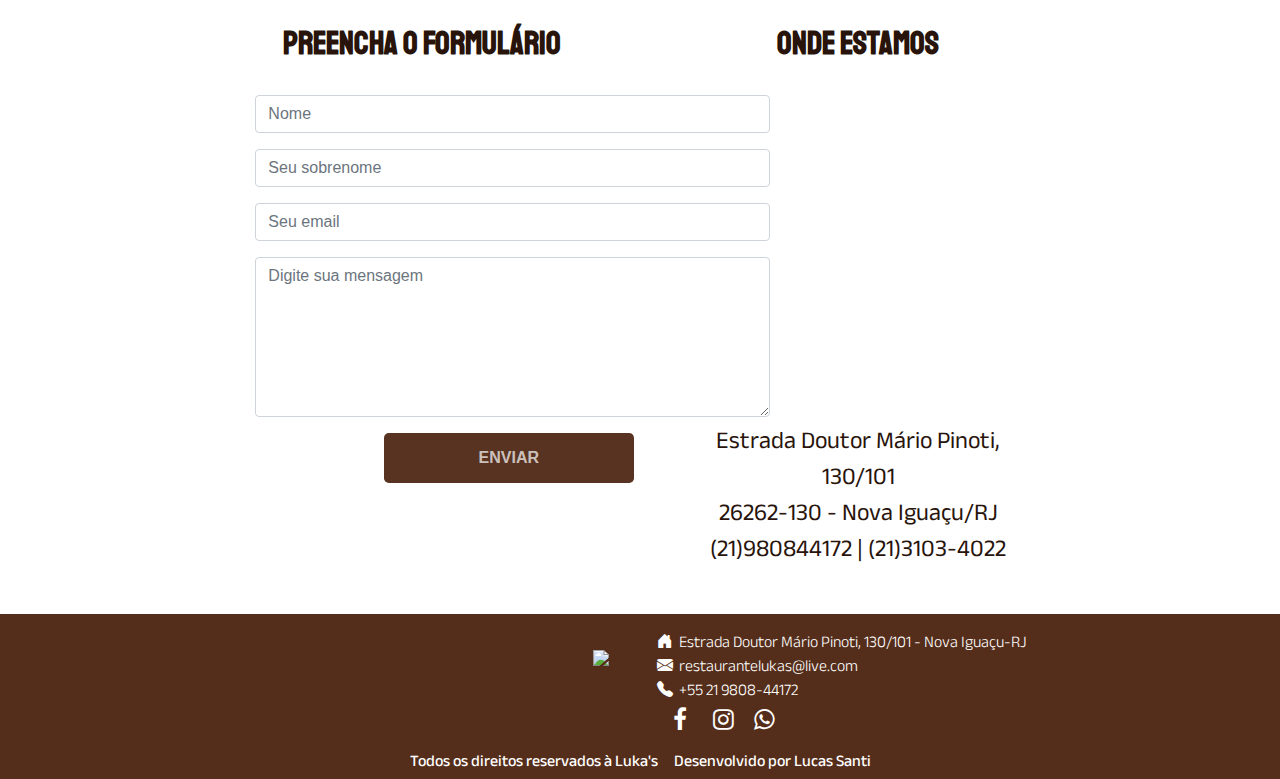
==== commit 0ea08e03: "Update index.html" ====
--- a/index.html
+++ b/index.html
@@ -32,7 +32,7 @@
       <!-- Barra de Navegação -->
        <nav class="navbar navbar-expand-lg navbar-dark pl-5 pr-5 fixed-top">
         <div>          
-          <a href="#"><img class="navbar-brand" height="86" src="images/logo.png"/></a>
+          <a href="#"><img class="navbar-brand" height="86" src="images/LOGO.png"/></a>
         </div>
         
         <button class="navbar-toggler" type="button" data-toggle="collapse" data-target="#navbarSupportedContent" aria-controls="navbarSupportedContent" aria-expanded="false" aria-label="Toggle navigation">
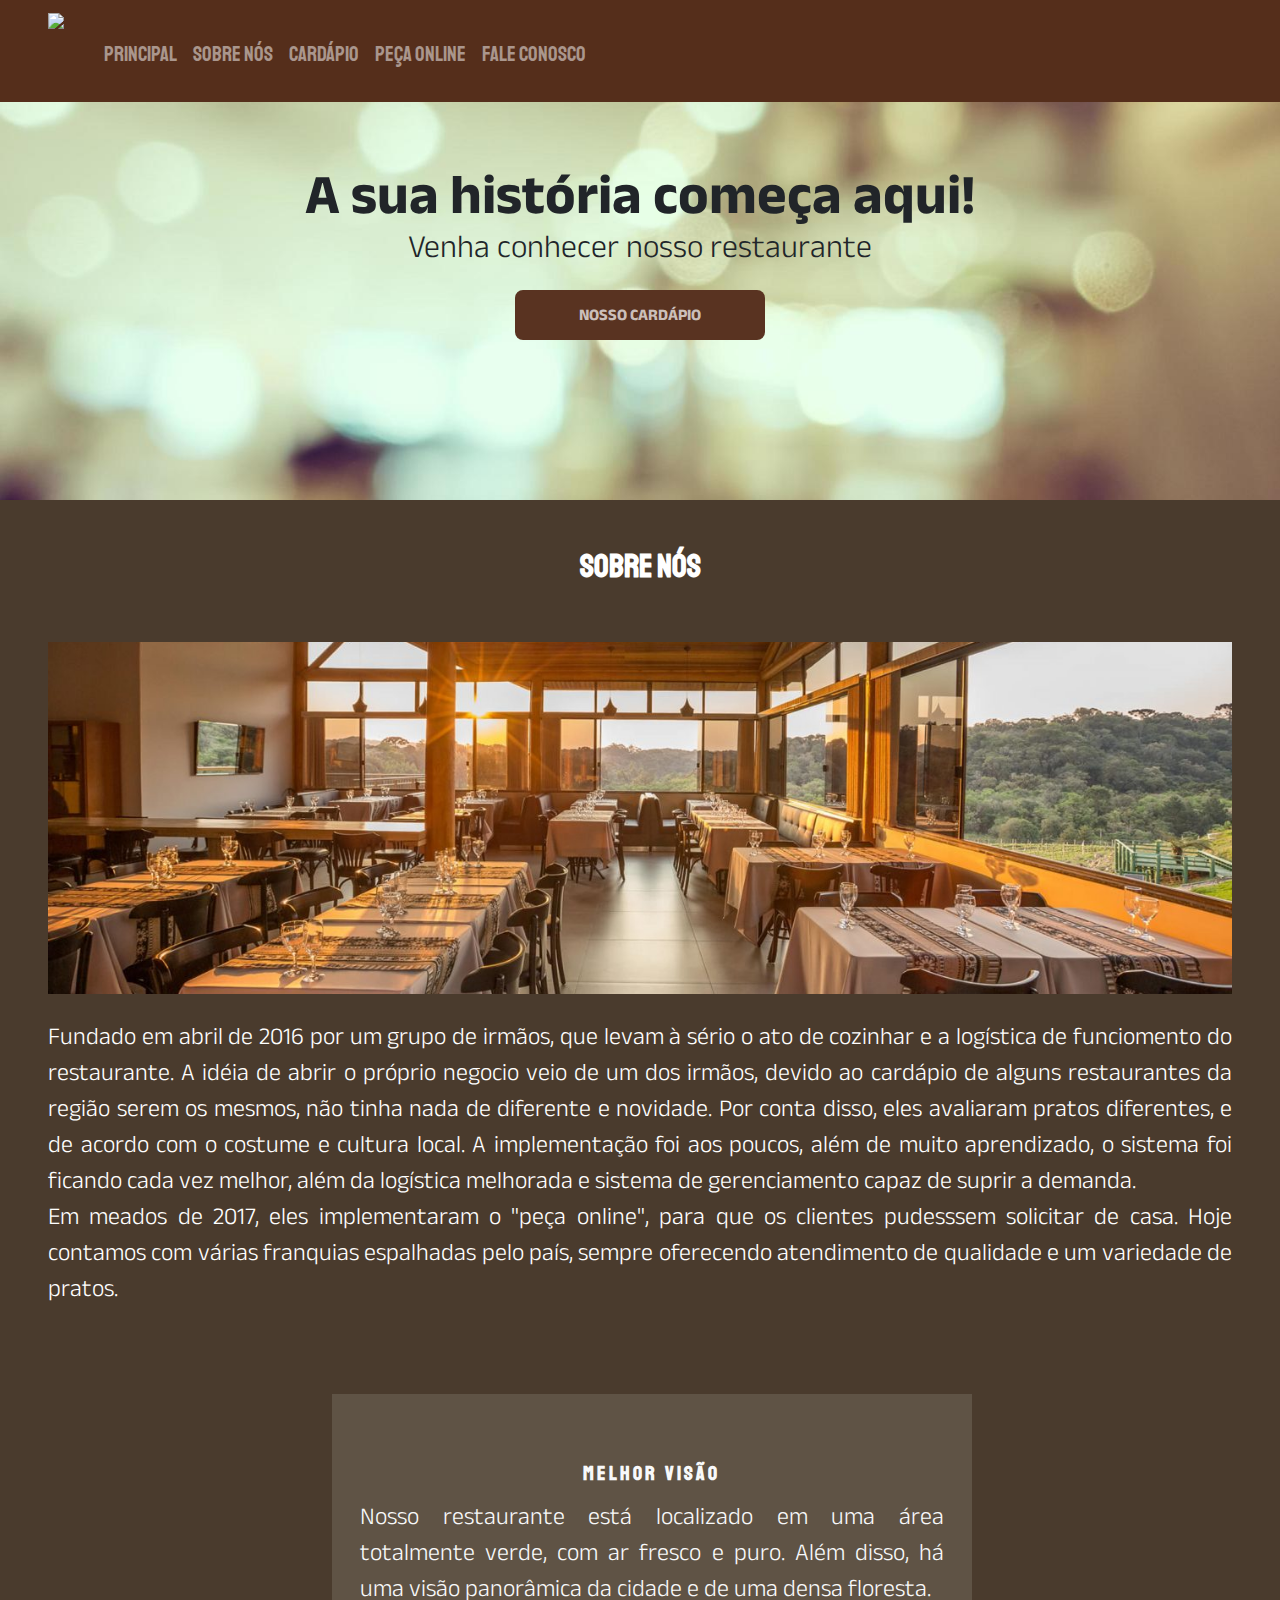
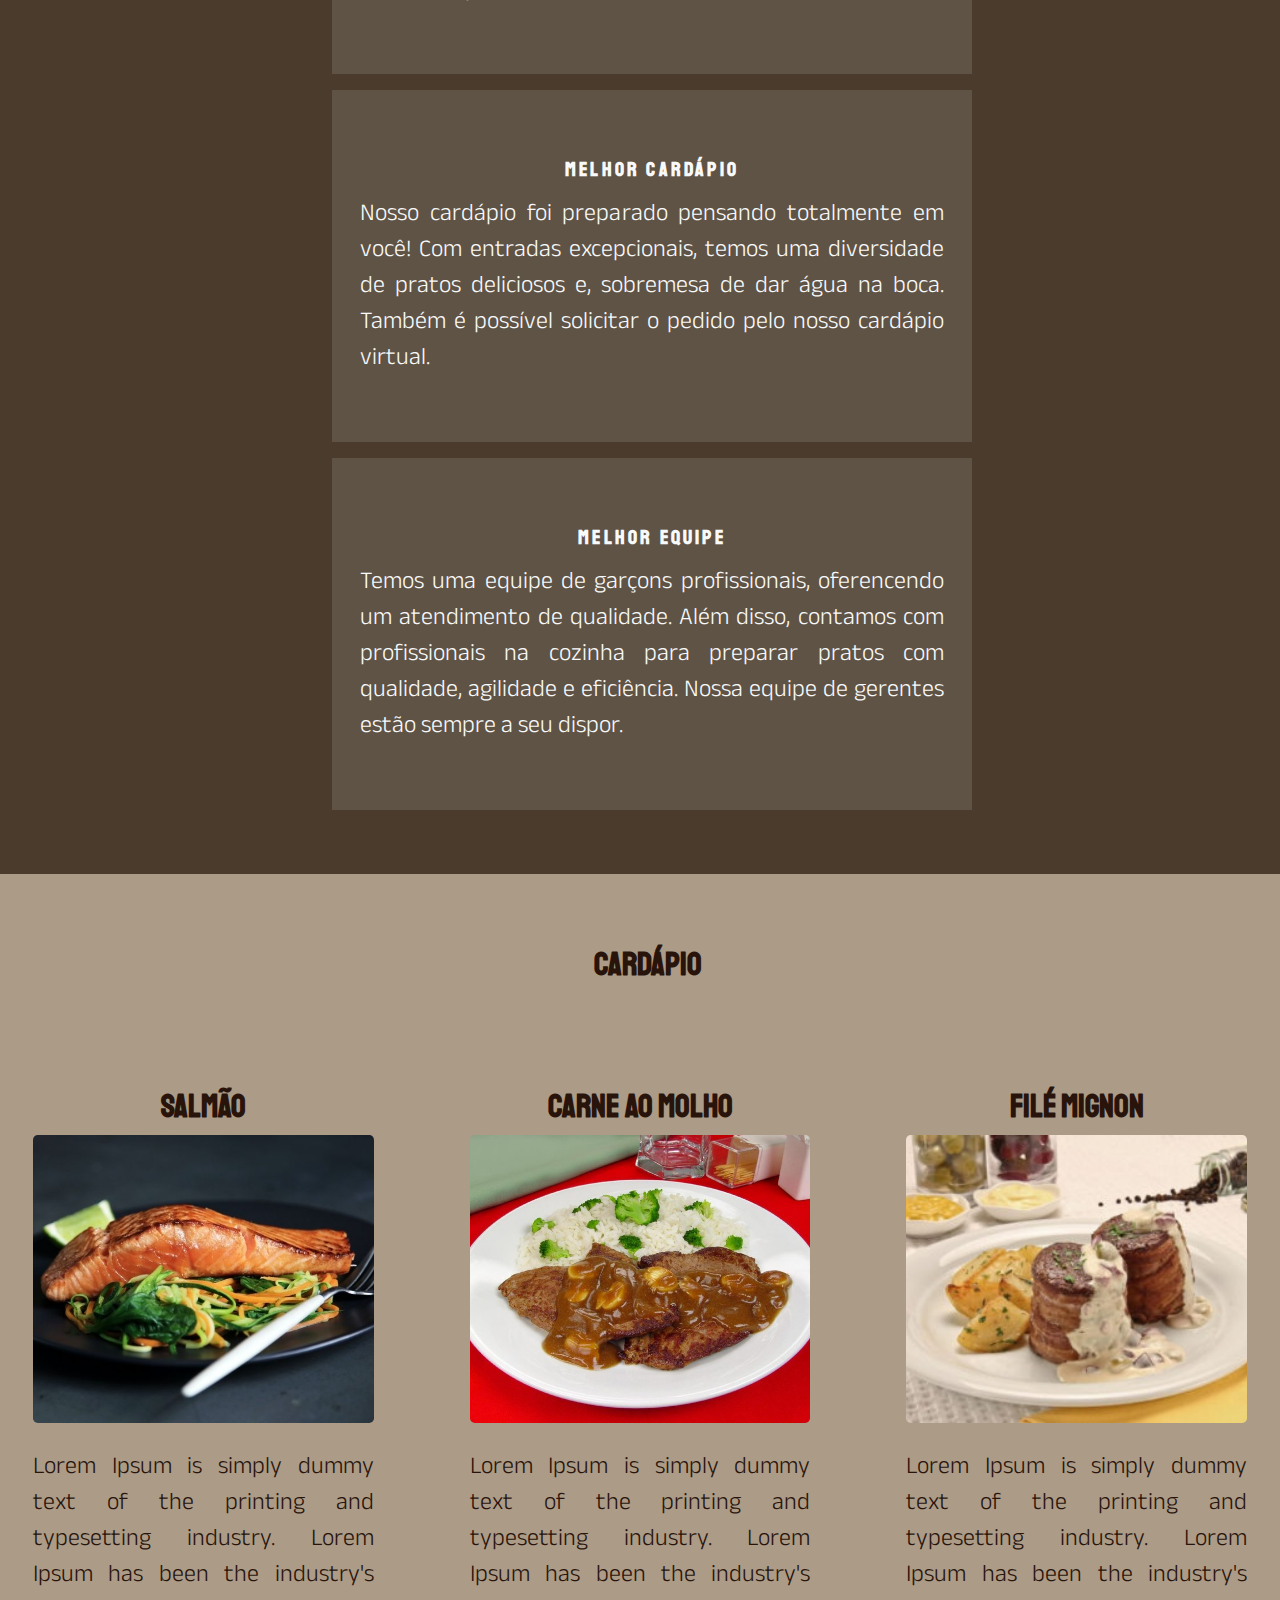
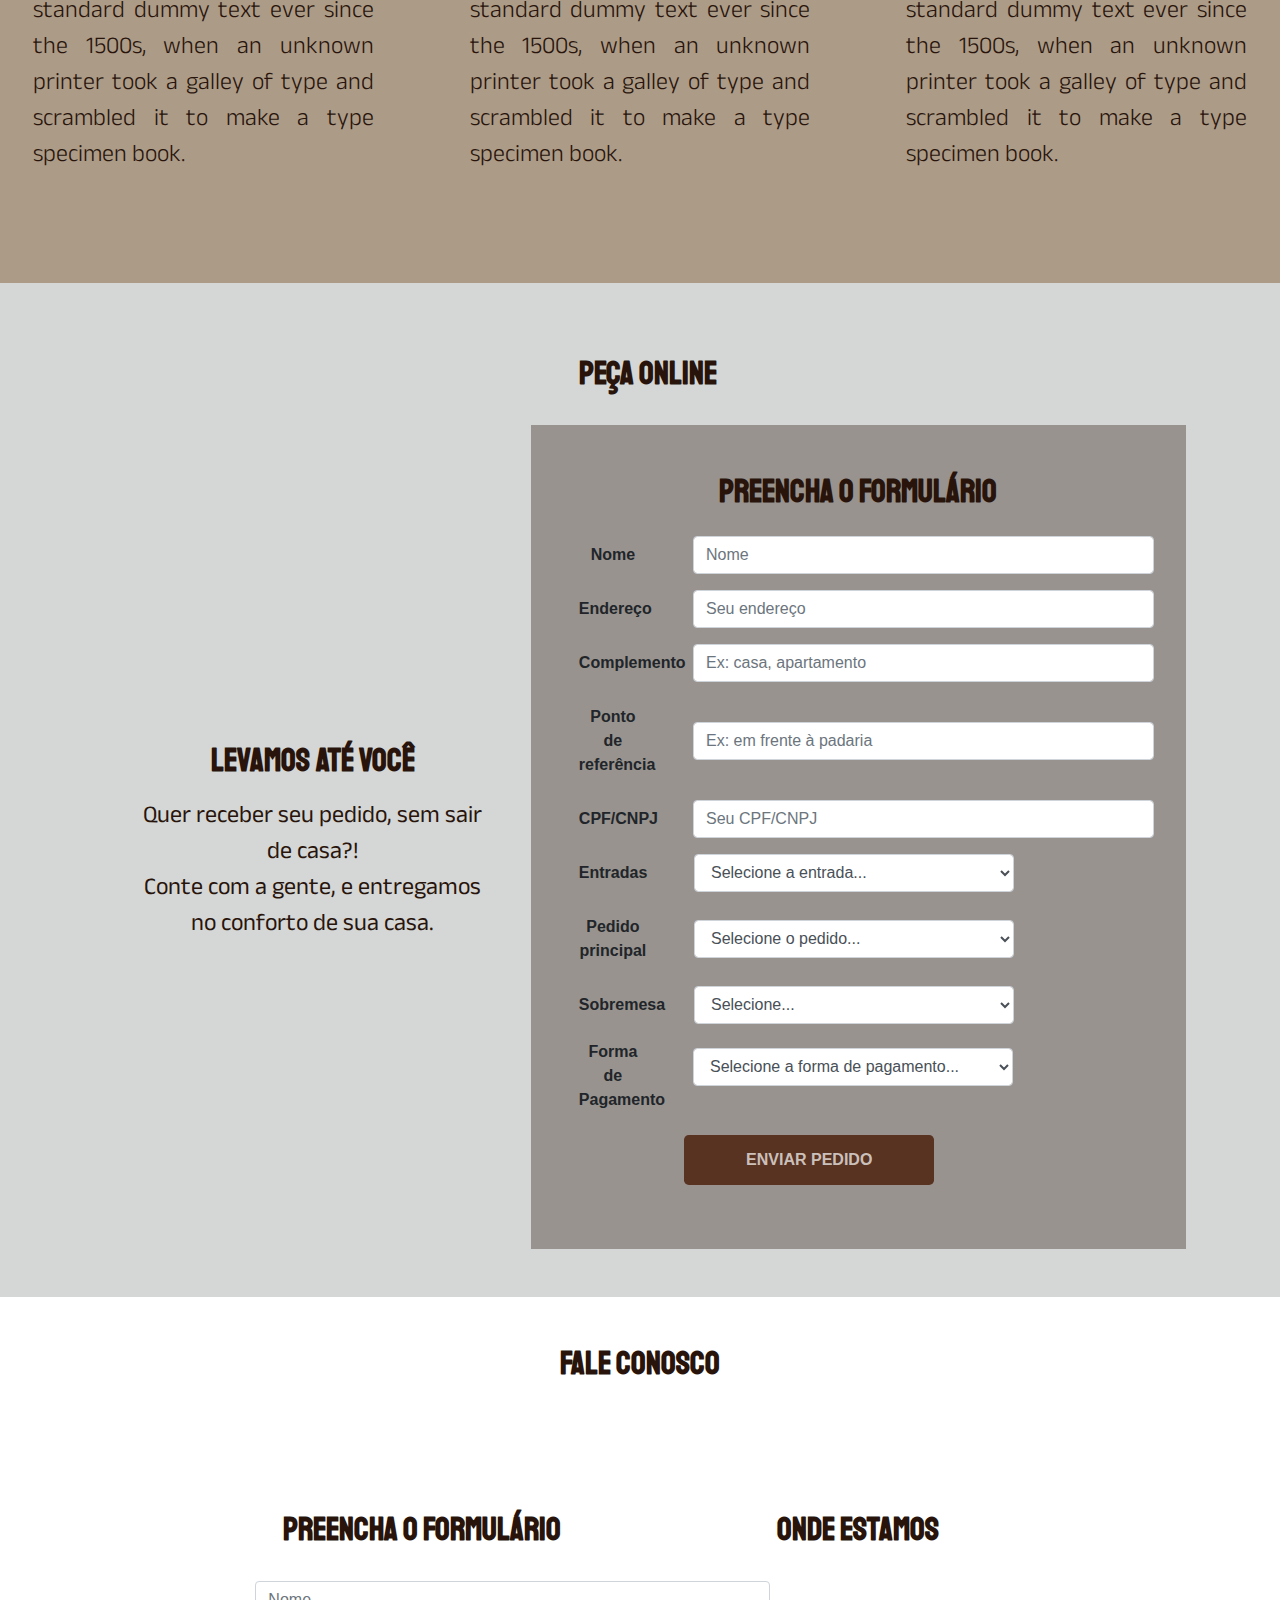
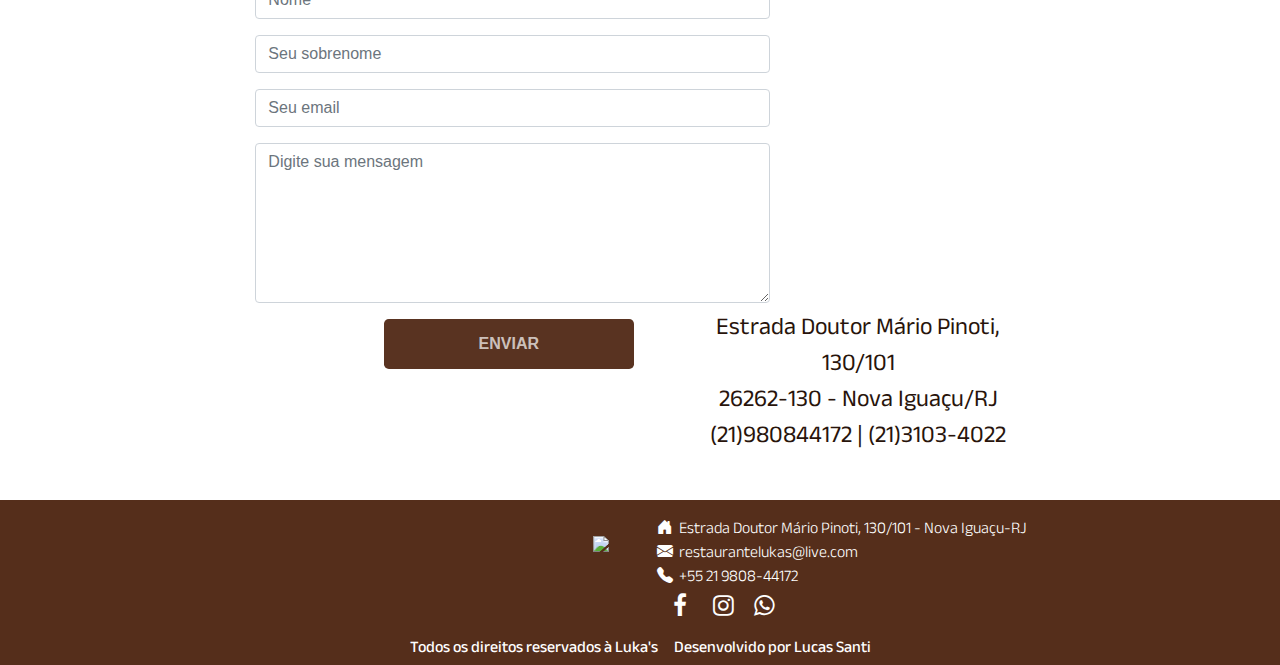
==== commit 6f9acdb1: "Atulização e correção" ====
--- a/index.html
+++ b/index.html
@@ -32,7 +32,7 @@
       <!-- Barra de Navegação -->
        <nav class="navbar navbar-expand-lg navbar-dark pl-5 pr-5 fixed-top">
         <div>          
-          <a href="#"><img class="navbar-brand" height="86" src="images/LOGO.png"/></a>
+          <a href="#"><img class="navbar-brand" height="86" src="images/logo.png"/></a>
         </div>
         
         <button class="navbar-toggler" type="button" data-toggle="collapse" data-target="#navbarSupportedContent" aria-controls="navbarSupportedContent" aria-expanded="false" aria-label="Toggle navigation">
@@ -162,13 +162,13 @@
               </div>      
 
               <!-- Formulário-->
-              <div class="col-12 col-xl-4 p-5" style="background: #28140b59;"> 
+              <div class="col-12 col-md-6 p-5"  style="background: #28140b59; text-align: center;"> 
                 <a href="formulario.html"><h2 class="tituloSecao pb-3" style="color: #28140b;">Preencha o formulário</h2></a>
                 <form>
                     <div class="form-group row">
                       <label for="Nome" class="col-sm-2 col-form-label" style="font-weight: 700">Nome</label>
                       <div class="col-sm-10">
-                        <input type="text" class="form-control ml-3" id="Nome" placeholder="Nome" required>
+                        <input  type="text" class="form-control ml-3" id="Nome" placeholder="Nome" required>
                       </div>
                     </div>
                     <div class="form-group row">
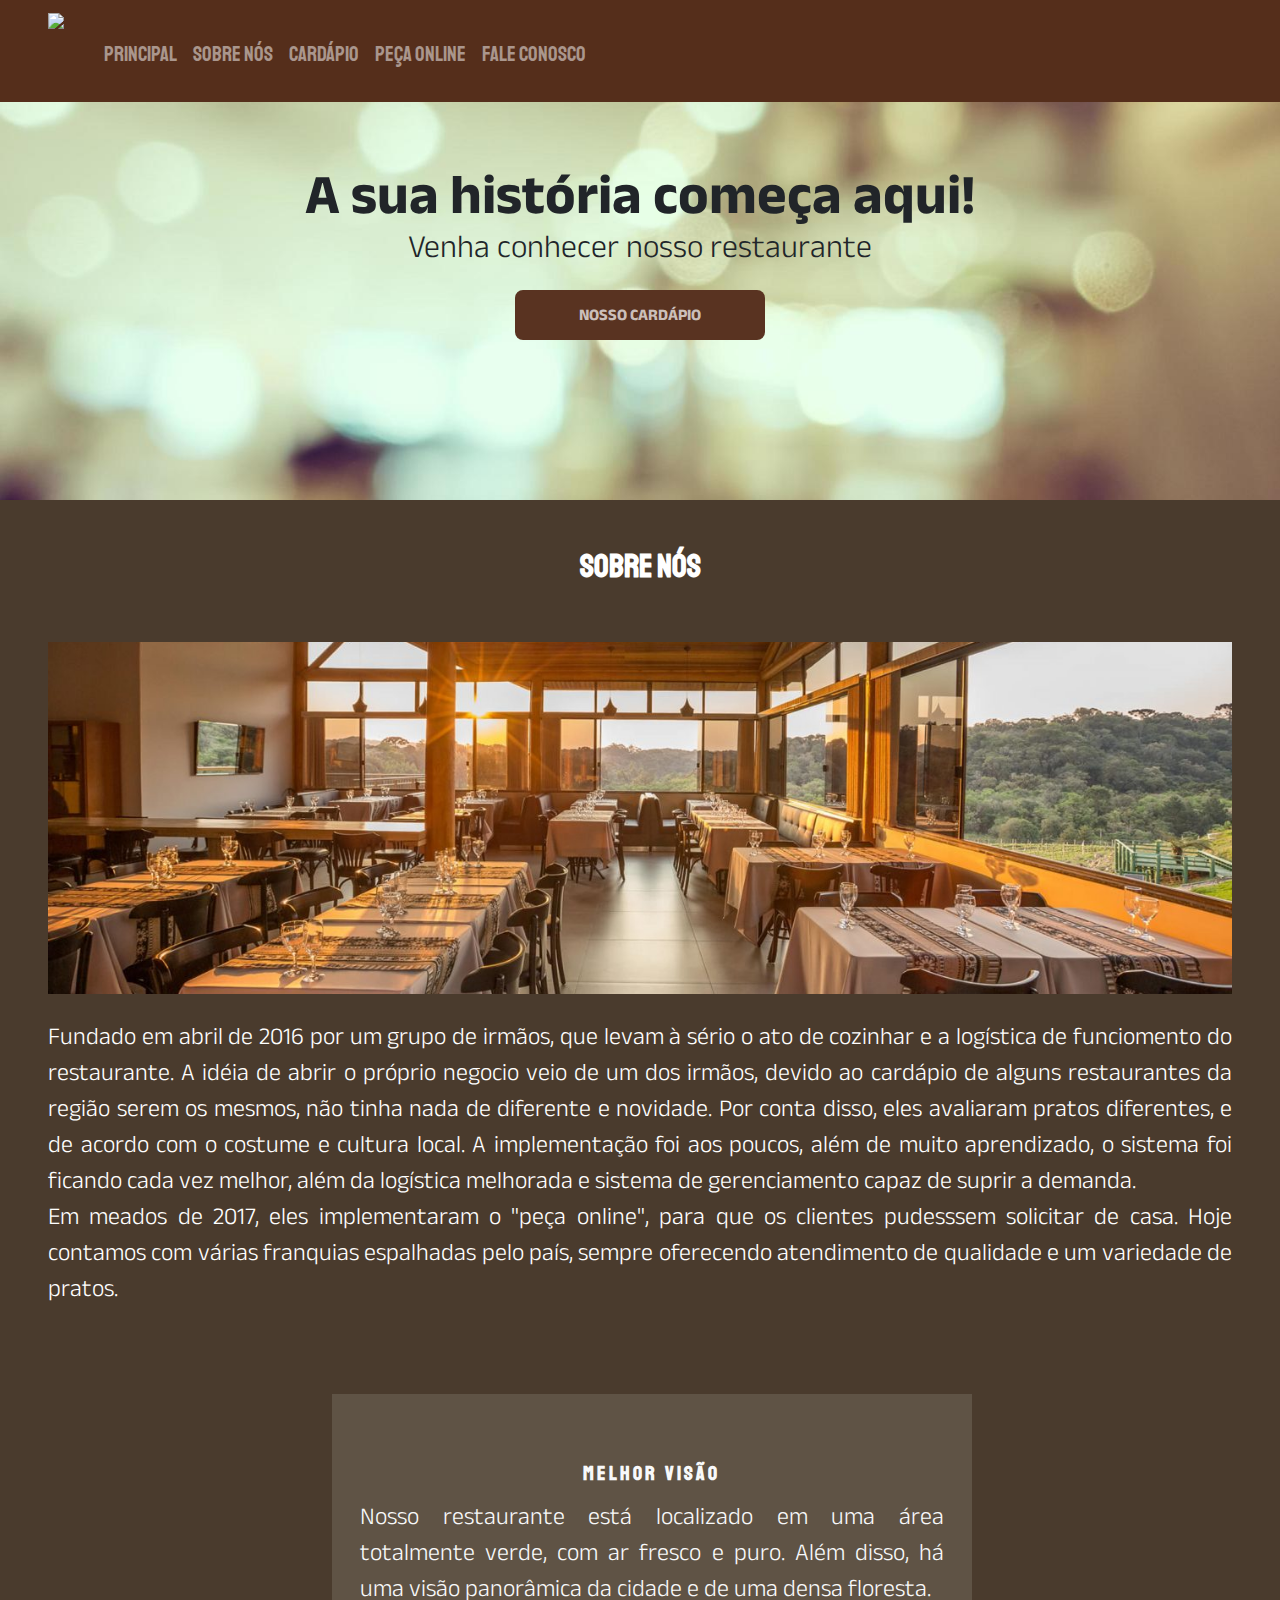
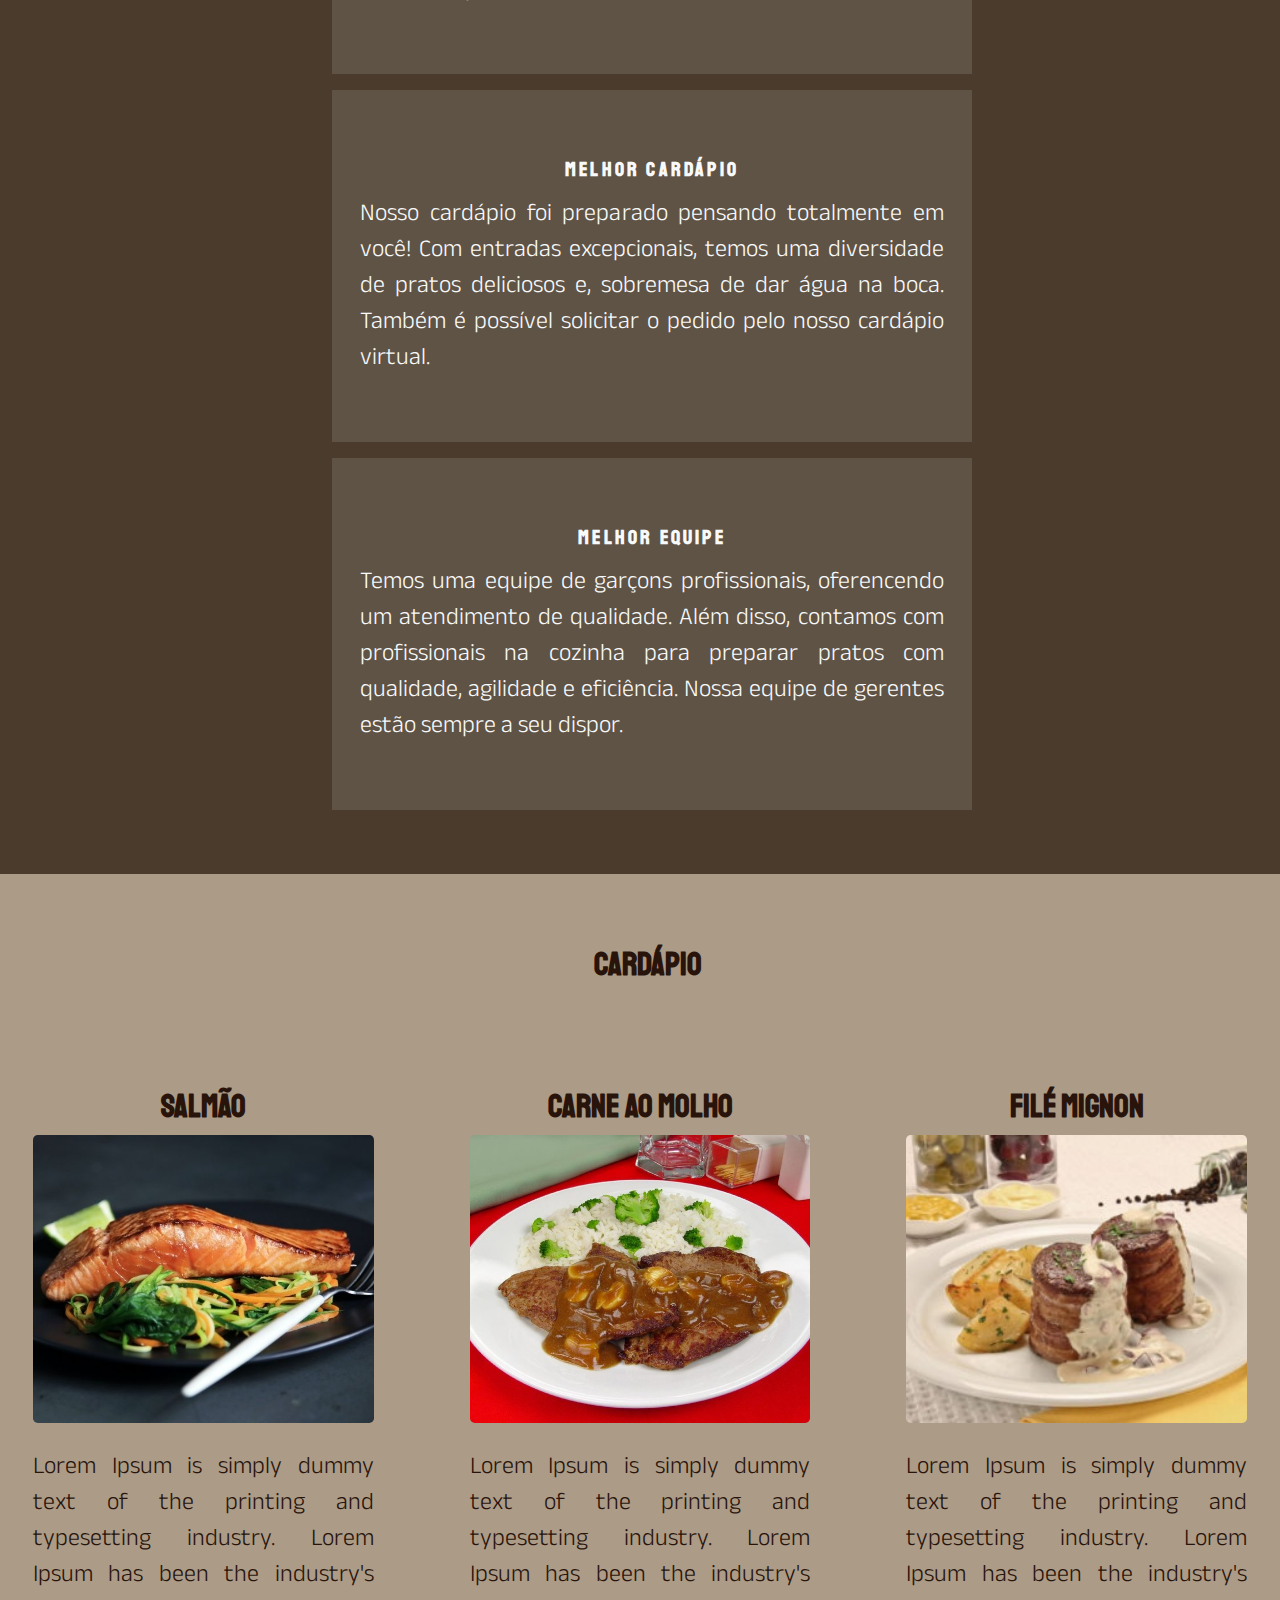
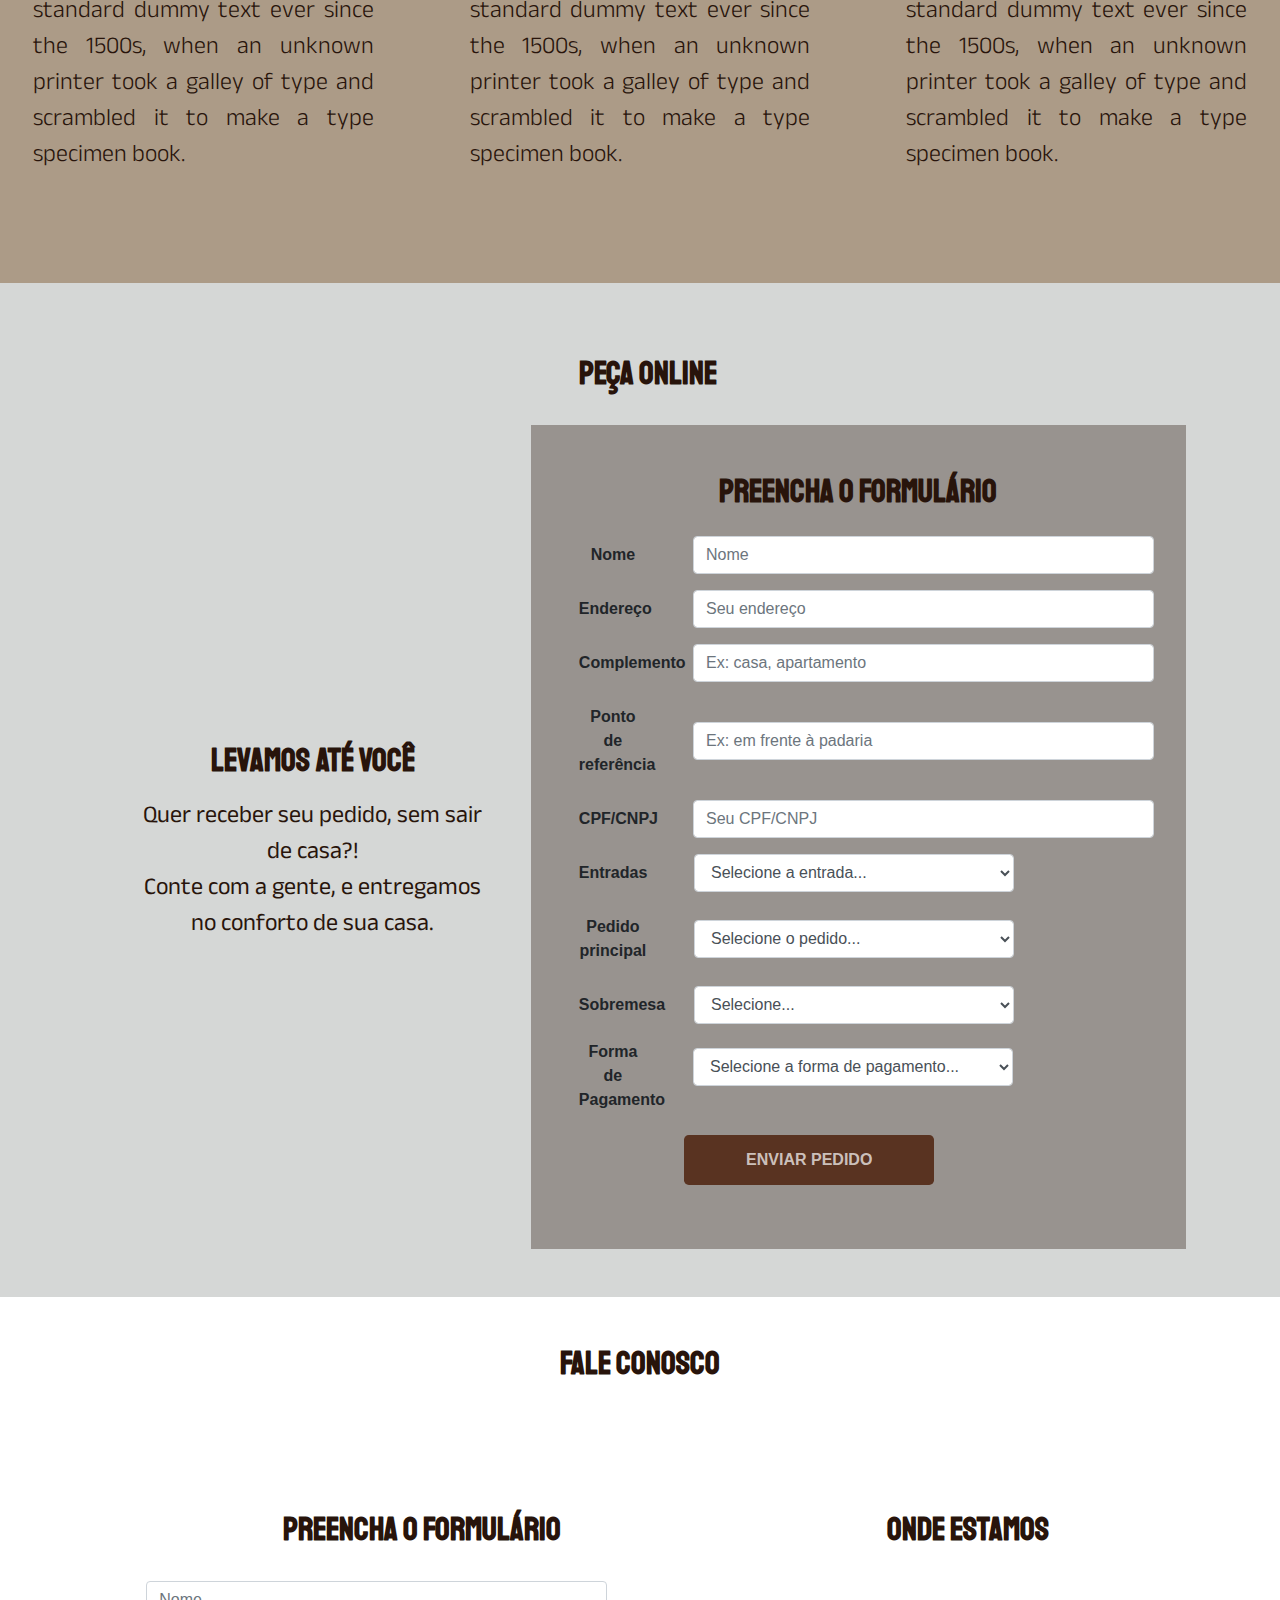
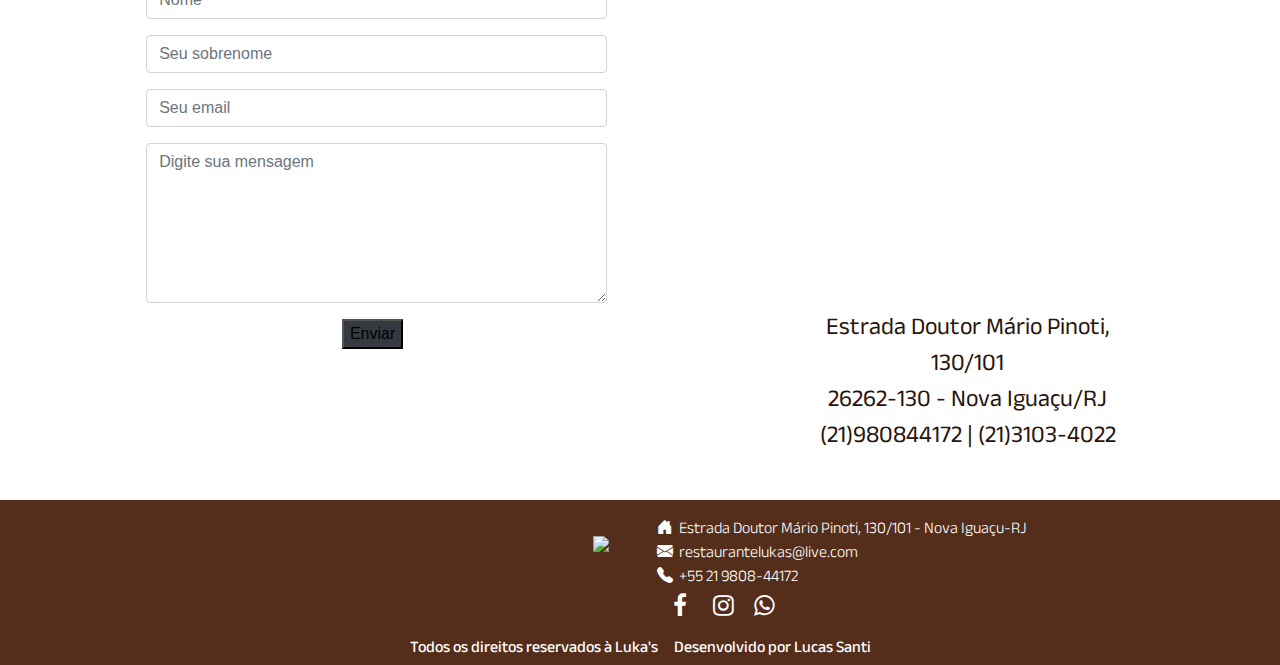
==== commit 062c82ac: "Atulizações e correções 1.0" ====
--- a/index.html
+++ b/index.html
@@ -264,45 +264,52 @@
             </div>
             <!-- Formulário-->
           
-            <div class="col-12 col-xl-4 p-5 text-center" style="background: #b9b9b900;"> 
+            <div class="col-12 col-xl-6 p-5 justify-content-md-center" style="background: #b9b9b900;"> 
               <h2 class="tituloSecao py-4" style="color: #28140b;">Preencha o formulário</h2>
-                <form id="inputForm">
-                    <div class="form-group row">
-                    
-                      <div class="col-sm-10">
-                        <input type="text" class="form-control ml-1" id="Nome" placeholder="Nome" required>
-                      </div>
-                    </div>
-                    <div class="form-group row">
+              <form id="Inputform">
+
+                <div class="form-group row">
+
+                  <div class="col-sm-10">
+                    <input type="text" class="form-control ml-1" id="Nome" placeholder="Nome" required>
+                  </div>
+
+                </div>
+                <div class="form-group row">
+      
+                  <div class="col-sm-10">
+                    <input type="text" class="form-control ml-1" id="Sobre Nome" placeholder="Seu sobrenome" required>
+                  </div>
+
+                </div>
+                <div class="form-group row">
           
-                      <div class="col-sm-10">
-                        <input type="text" class="form-control ml-1" id="Sobre Nome" placeholder="Seu sobrenome" required>
-                      </div>
-                    </div>
-                    <div class="form-group row">
-              
-                      <div class="col-sm-10">
-                        <input type="email" class="form-control ml-1" id="email" placeholder="Seu email" required>
-                      </div>
-                    </div>
-                    <div class="form-group row">
-            
-                      <div class="col-sm-10 align-self-center">
-                        <textarea placeholder="Digite sua mensagem" class="col-form form-control ml-1" style="height: 10rem;"></textarea>
-                      </div>
-                    </div>
-
-                    <div class="form-group row">
-                      <div class="col-sm-10">
-                        <input type="submit" class="bg-dark botaoFinalizar" value="Enviar">
-                      </div>
-                    </div>
-                </form>
-            
+                  <div class="col-sm-10">
+                    <input type="email" class="form-control ml-1" id="email" placeholder="Seu email" required>
+                  </div>
+
+                </div>
+                <div class="form-group row">
+        
+                  <div class="col-sm-10">
+                    <textarea placeholder="Digite sua mensagem" class="col-form form-control ml-1" style="height: 10rem;"></textarea>
+                  </div>
+
+                </div>
+
+                <div class="form-group row">
+
+                  <div class="col-md-10">
+                    <button type="submit" class="bg-dark botaoFinalizar d-block gap-2 mx-auto" value="Enviar">Enviar</button>
+                  </div>
+
+                </div>
+                
+              </form>
             </div> 
-              <!--Fim formulário -->
-
-              <!-- Localização -->
+            <!--Fim formulário -->
+
+            <!-- Localização -->
               <div class="col-12 col-xl-4 text-center p-5" style="background: #b9b9b900;"> 
                 <h2 class="tituloSecao py-4" style="color: #28140b;" id="faleconosco">Onde estamos</h2>
                 <div>
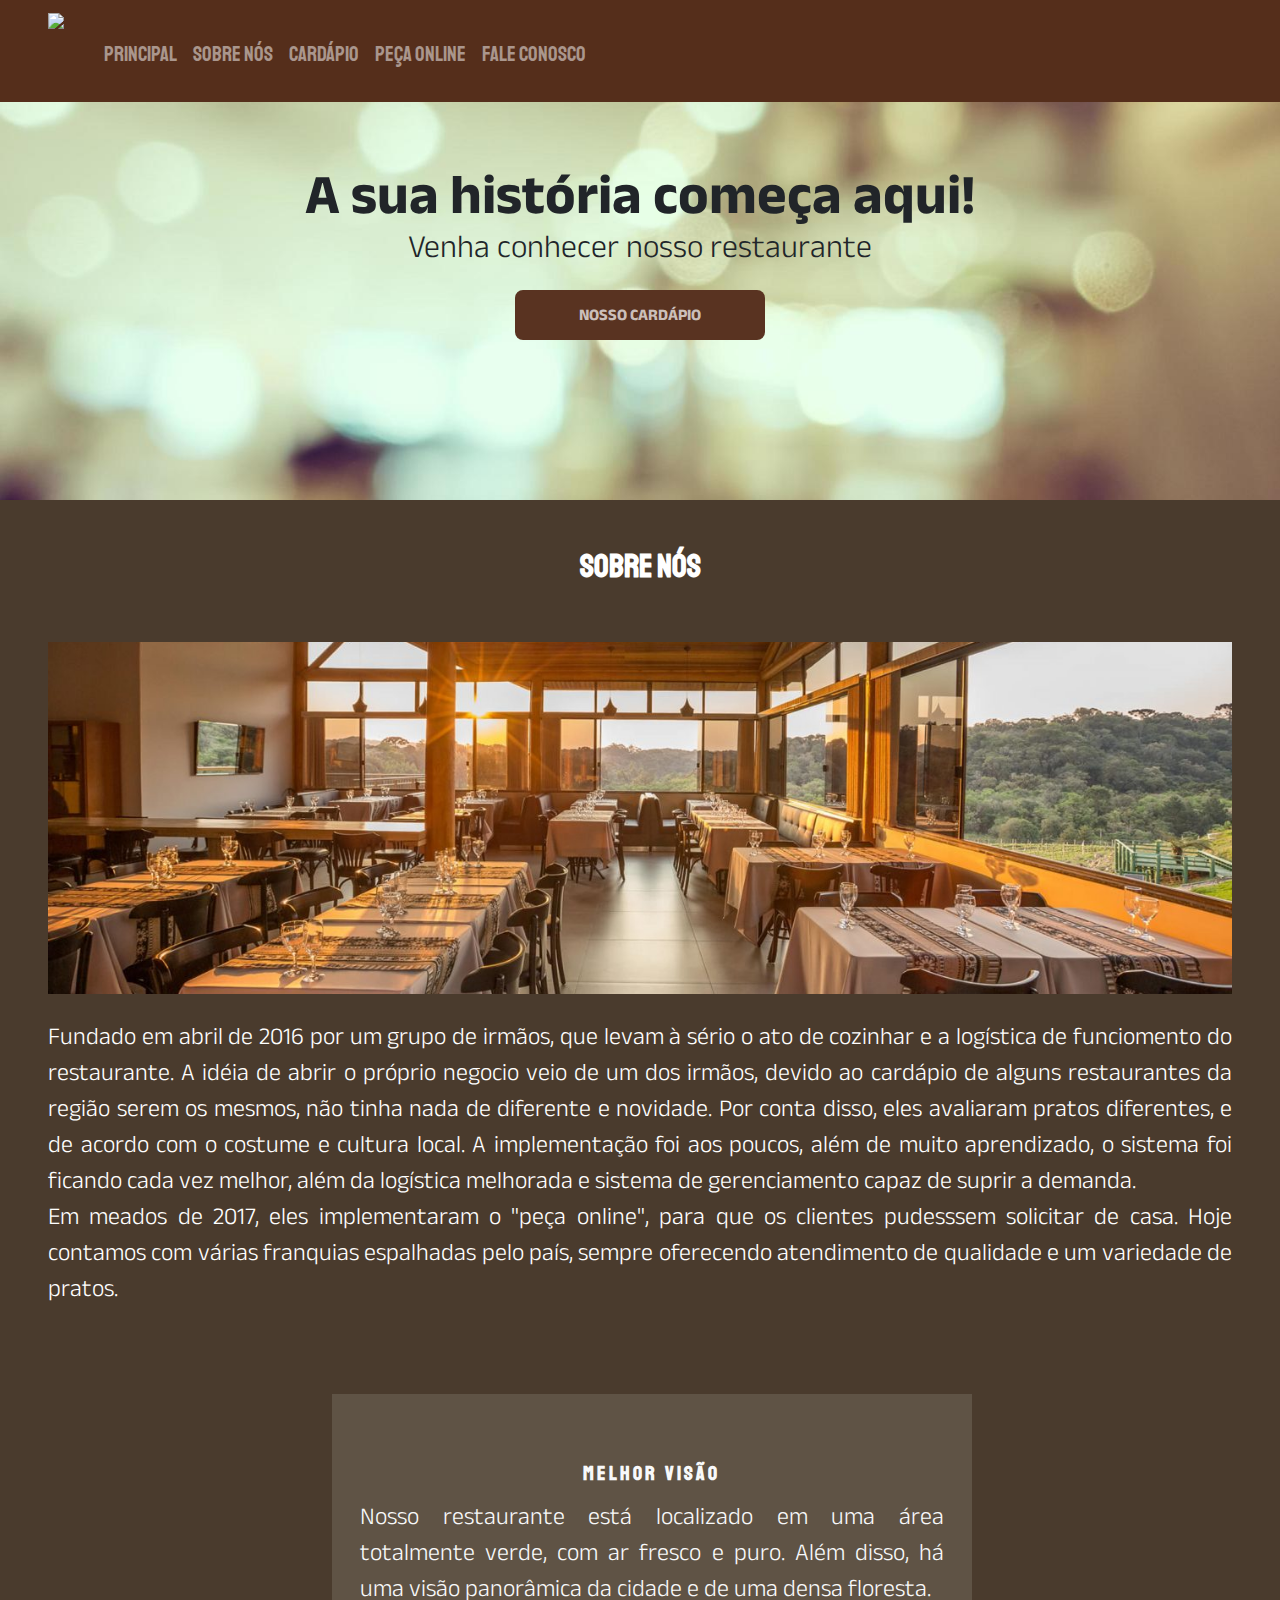
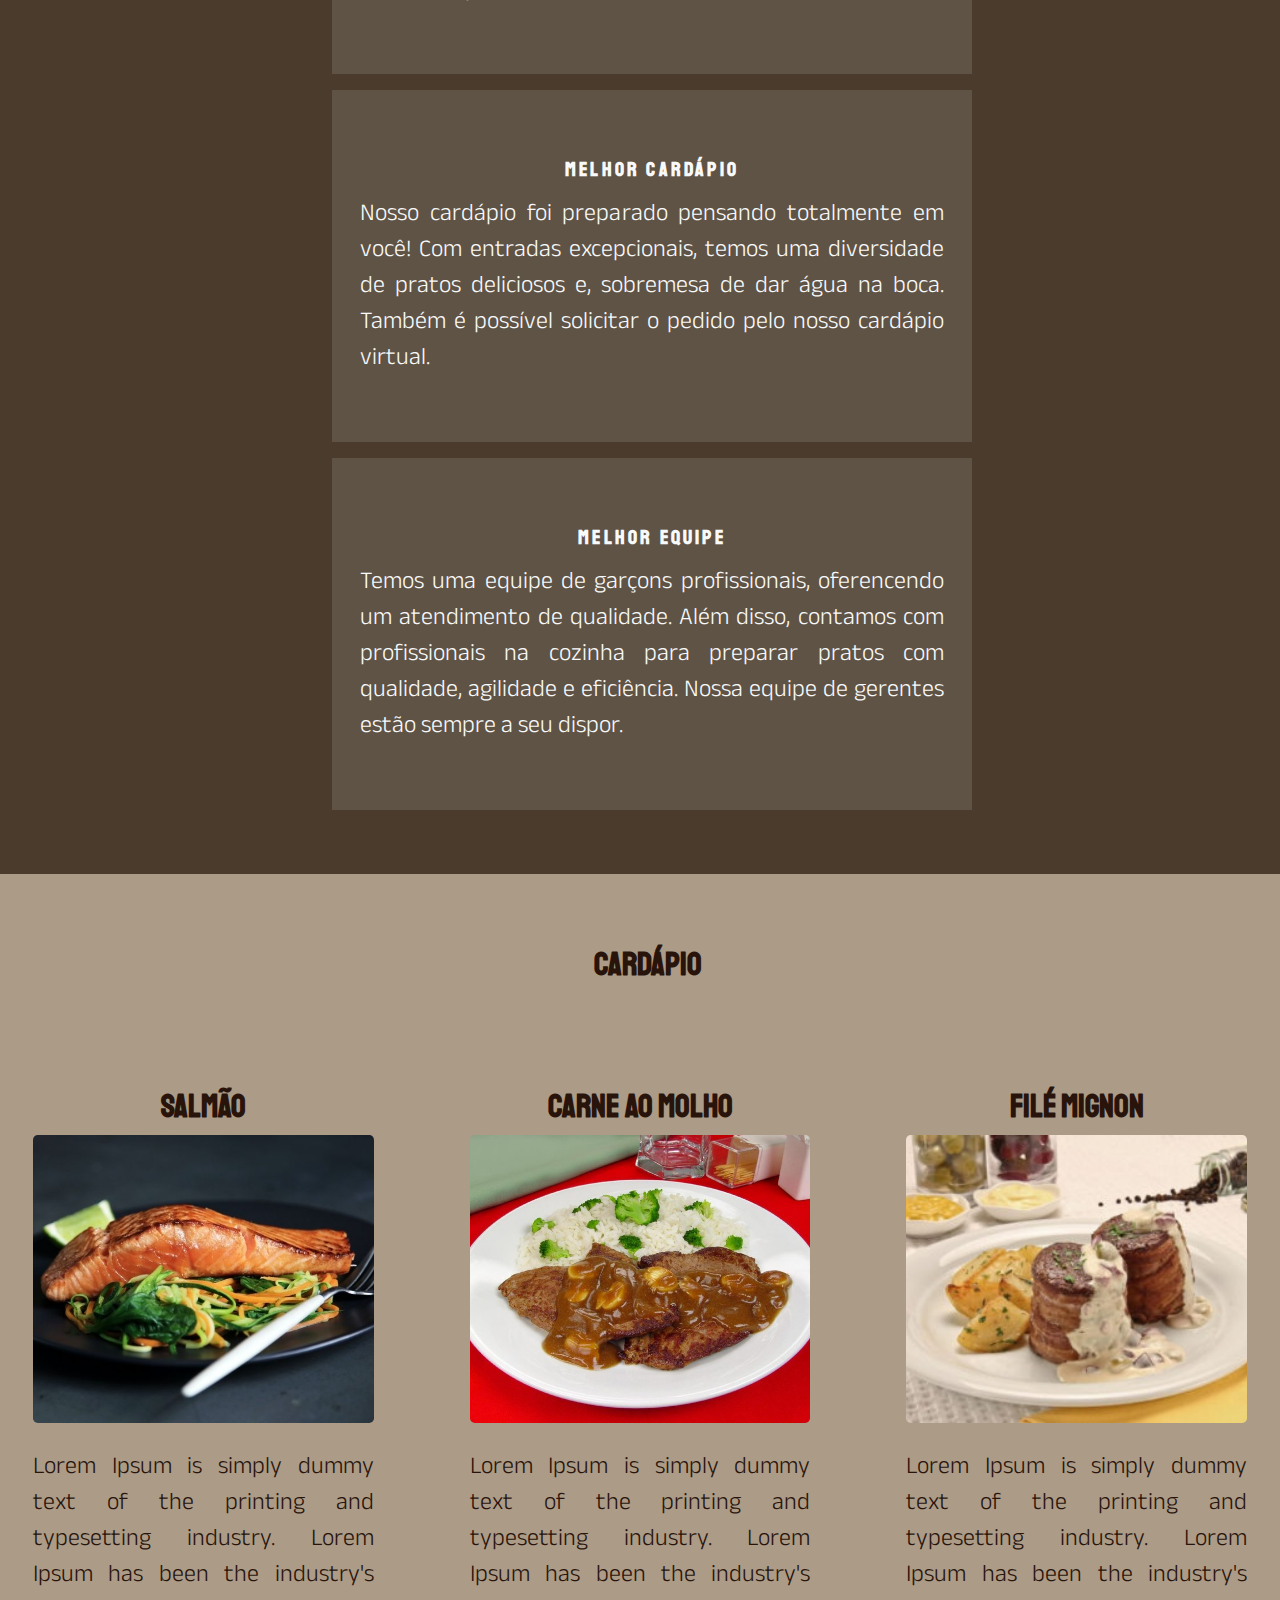
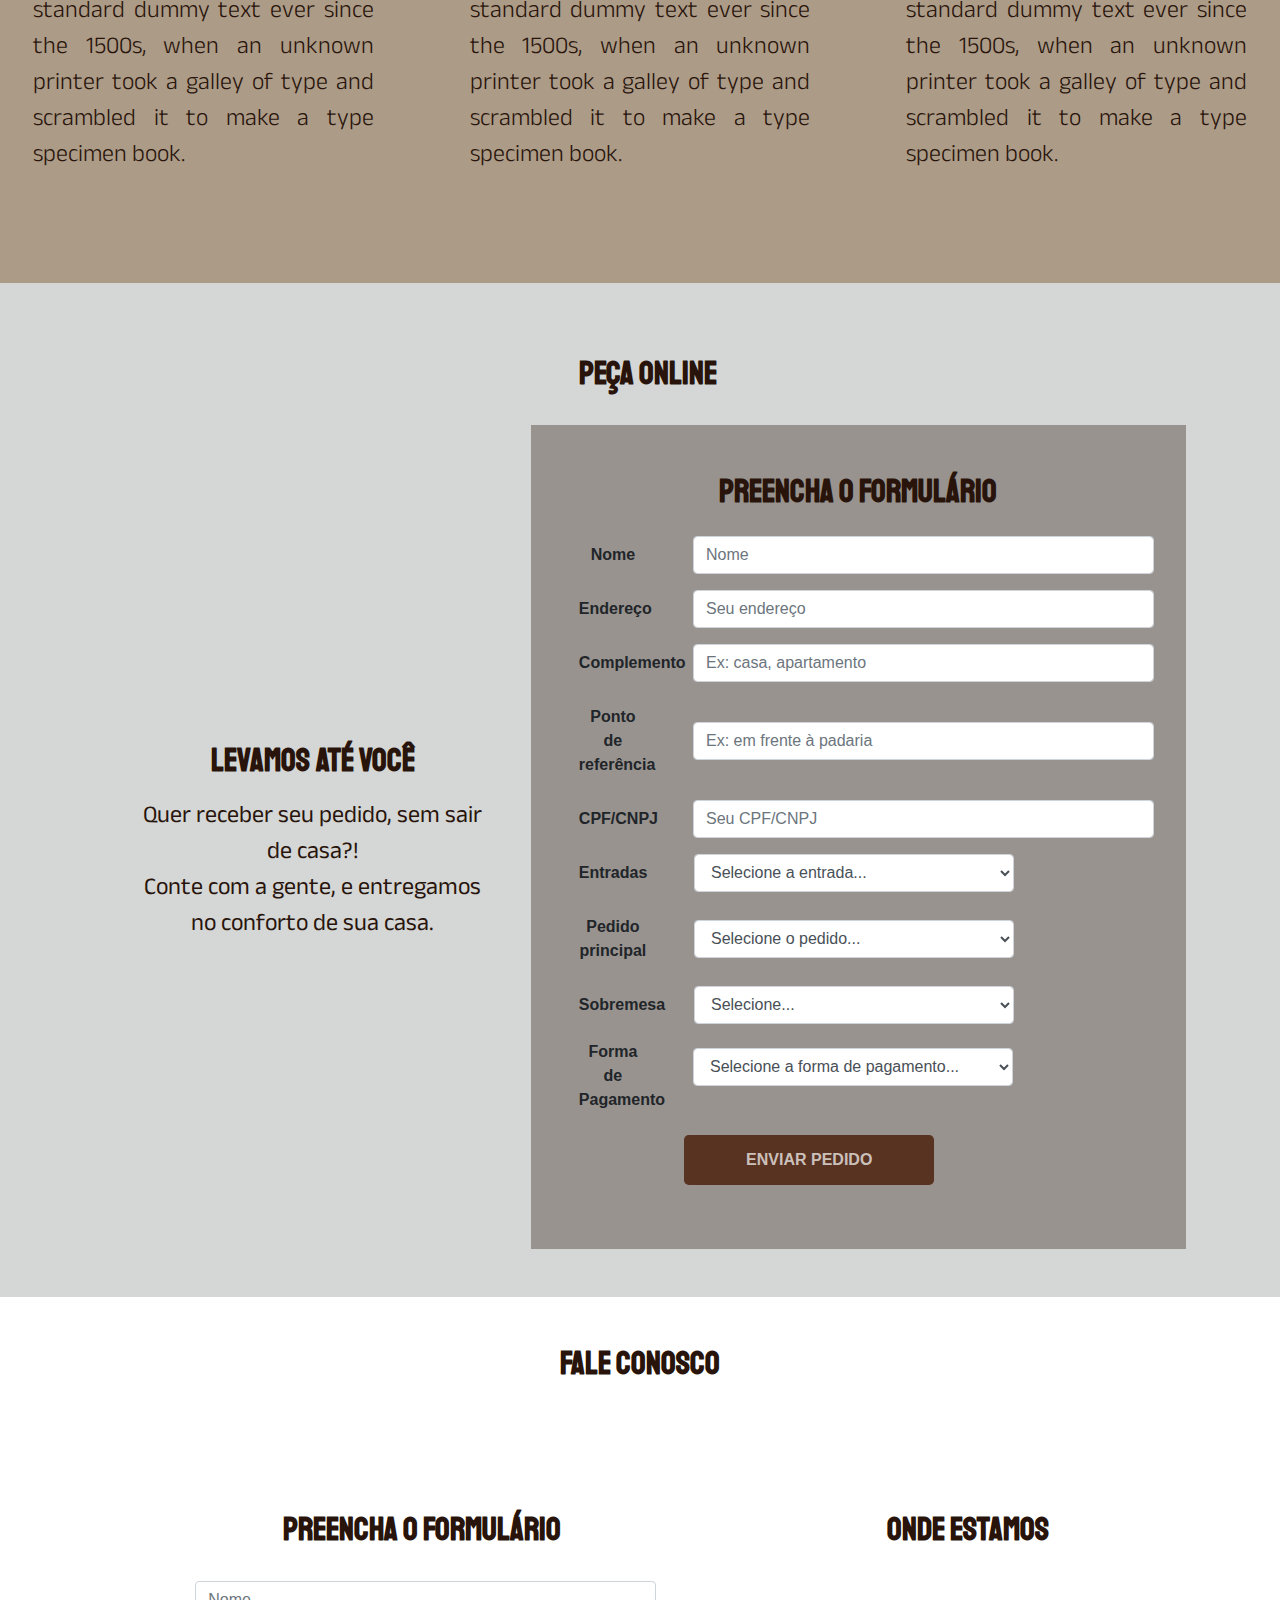
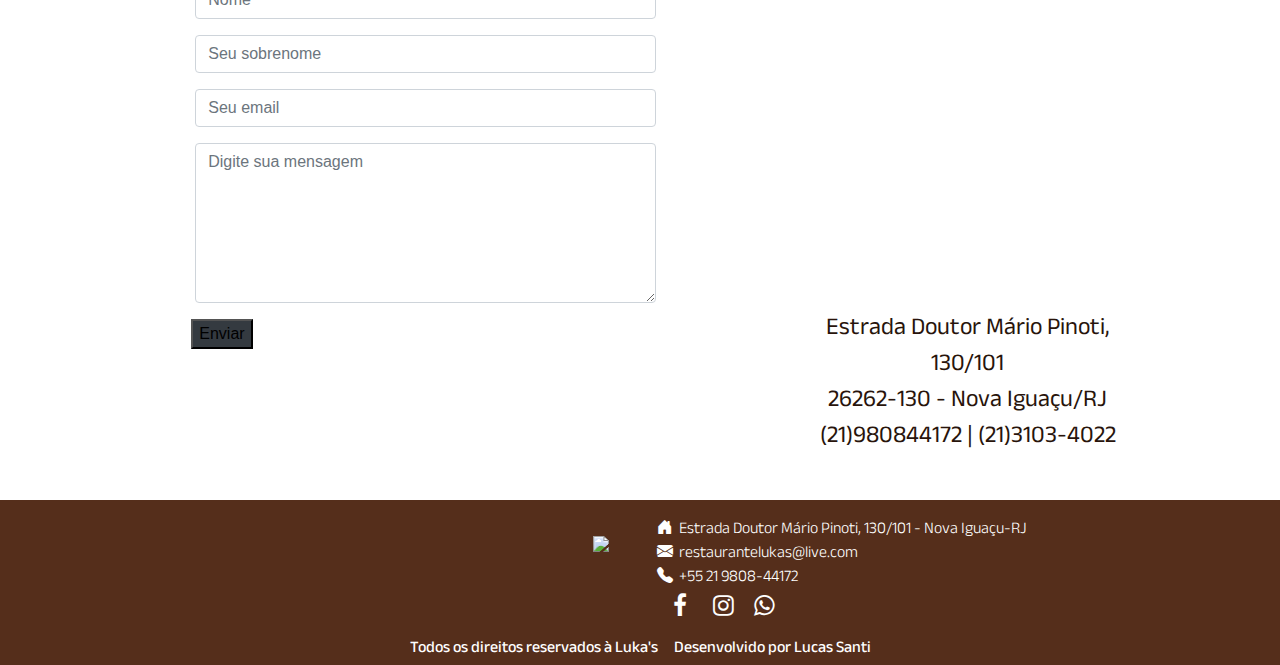
==== commit cacd68aa: "Update index.html" ====
--- a/index.html
+++ b/index.html
@@ -268,28 +268,28 @@
               <h2 class="tituloSecao py-4" style="color: #28140b;">Preencha o formulário</h2>
               <form id="Inputform">
 
-                <div class="form-group row">
+                <div class="form-group row" style="justify-content:center;">
 
                   <div class="col-sm-10">
                     <input type="text" class="form-control ml-1" id="Nome" placeholder="Nome" required>
                   </div>
 
                 </div>
-                <div class="form-group row">
+                <div class="form-group row" style="justify-content:center;">
       
-                  <div class="col-sm-10">
+                  <div class="col-sm-10" style="justify-content:center;">
                     <input type="text" class="form-control ml-1" id="Sobre Nome" placeholder="Seu sobrenome" required>
                   </div>
 
                 </div>
-                <div class="form-group row">
+                <div class="form-group row" style="justify-content:center;">
           
                   <div class="col-sm-10">
                     <input type="email" class="form-control ml-1" id="email" placeholder="Seu email" required>
                   </div>
 
                 </div>
-                <div class="form-group row">
+                <div class="form-group row" style="justify-content:center;">
         
                   <div class="col-sm-10">
                     <textarea placeholder="Digite sua mensagem" class="col-form form-control ml-1" style="height: 10rem;"></textarea>
@@ -297,10 +297,10 @@
 
                 </div>
 
-                <div class="form-group row">
+                <div class="form-group row" style="justify-content:center;">
 
                   <div class="col-md-10">
-                    <button type="submit" class="bg-dark botaoFinalizar d-block gap-2 mx-auto" value="Enviar">Enviar</button>
+                    <button type="submit" class="bg-dark botaoFinalizar" value="Enviar">Enviar</button>
                   </div>
 
                 </div>
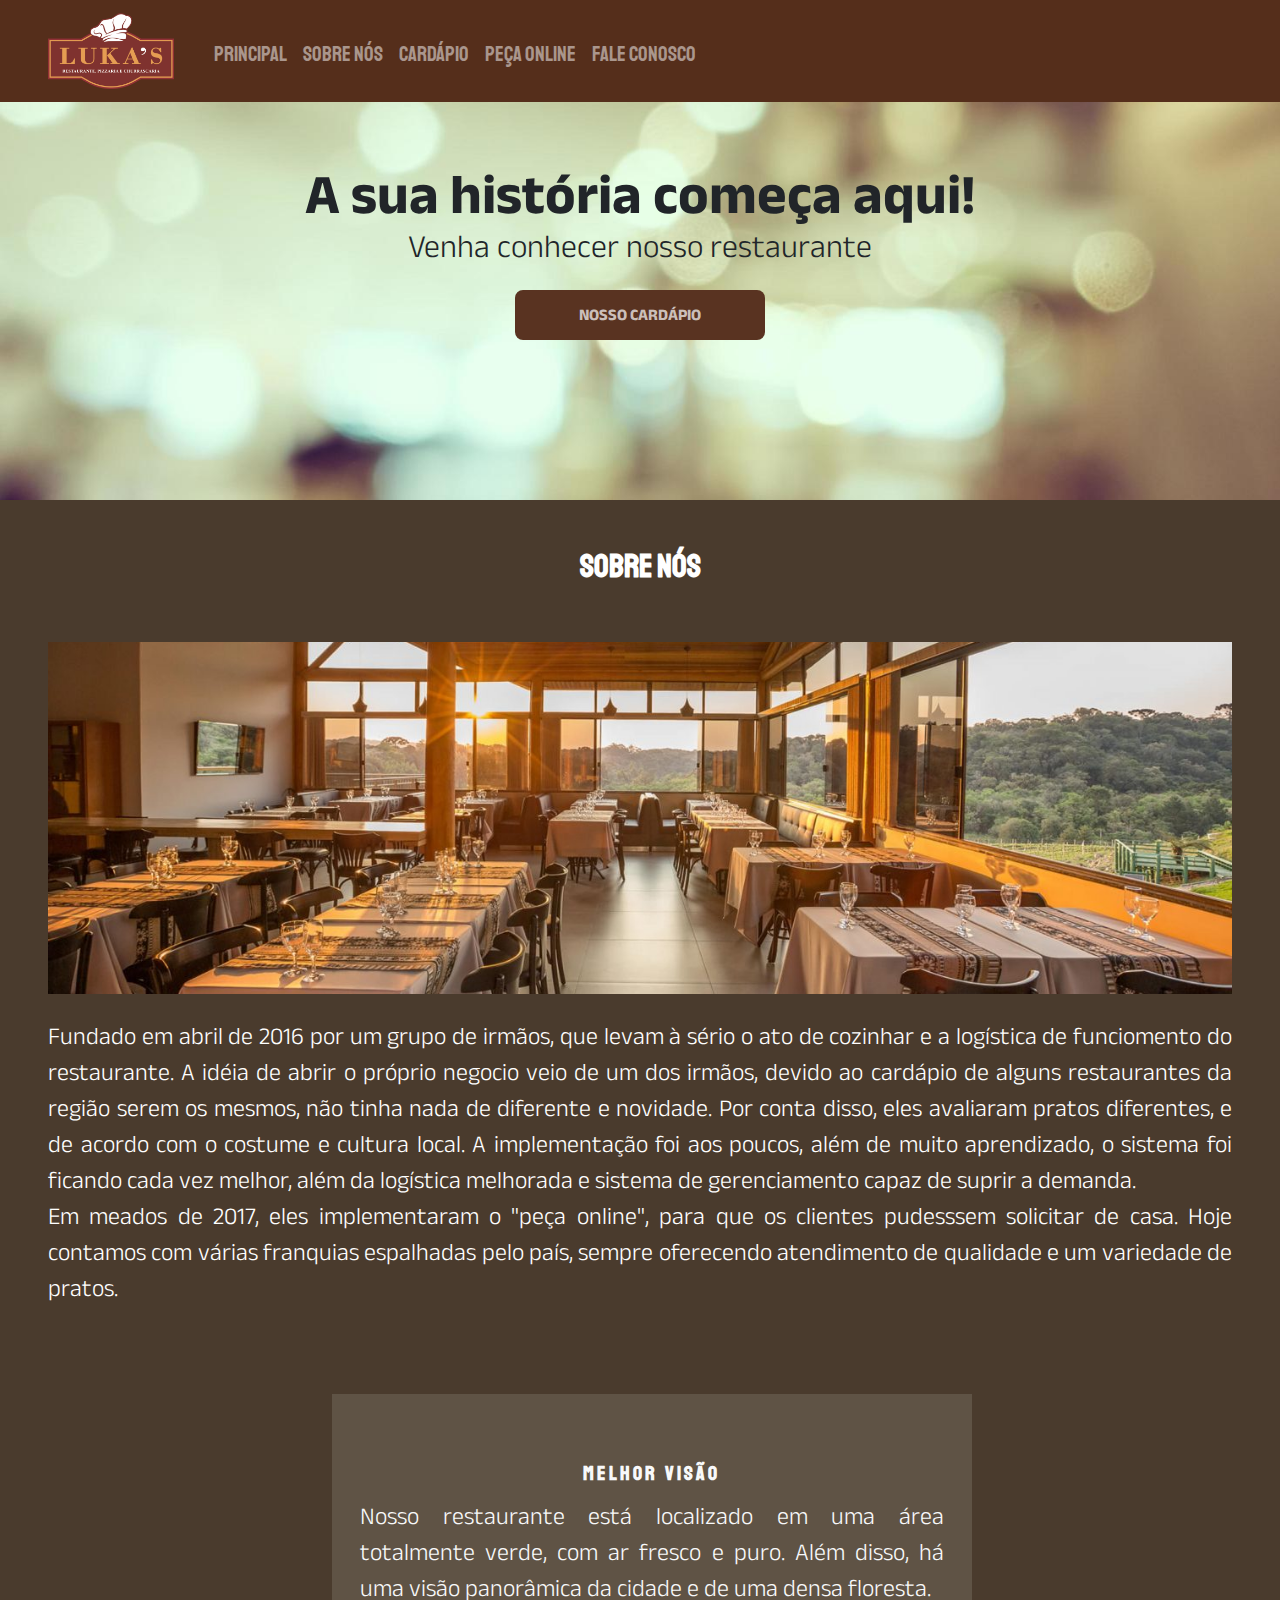
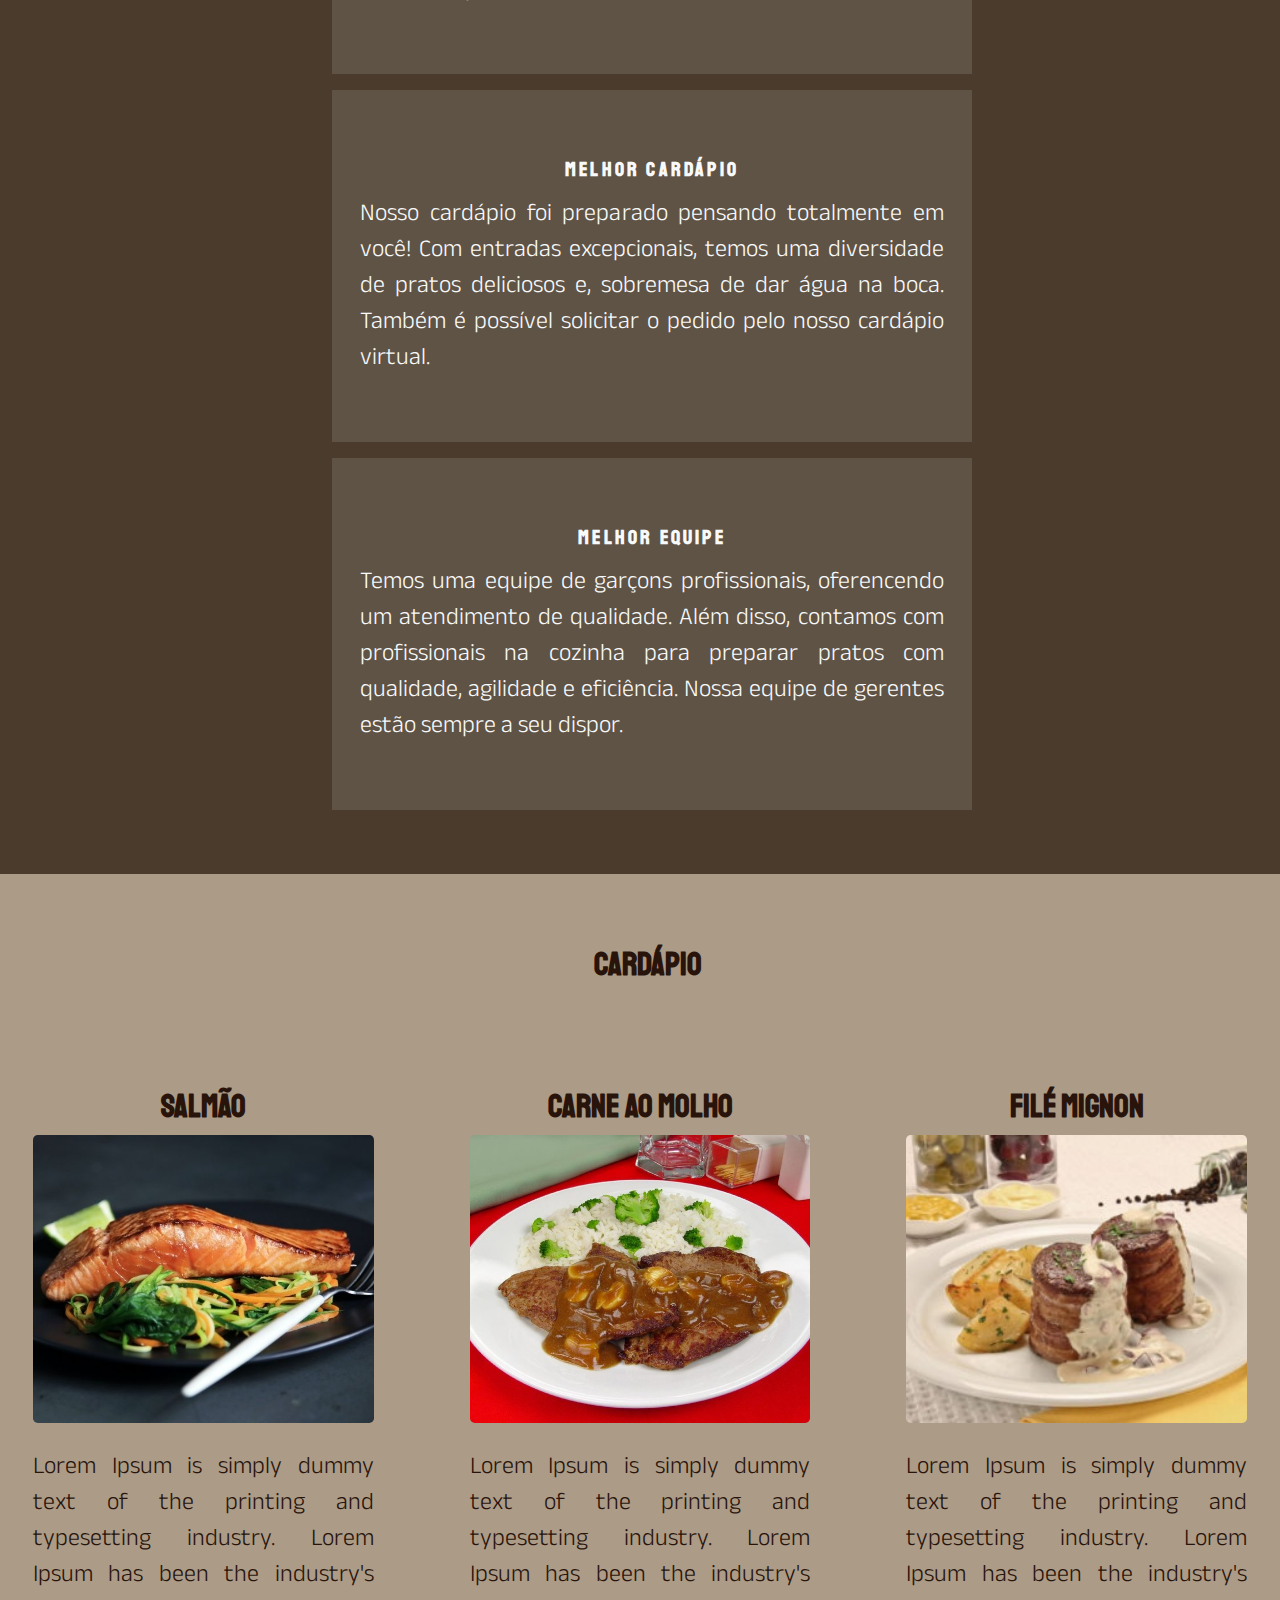
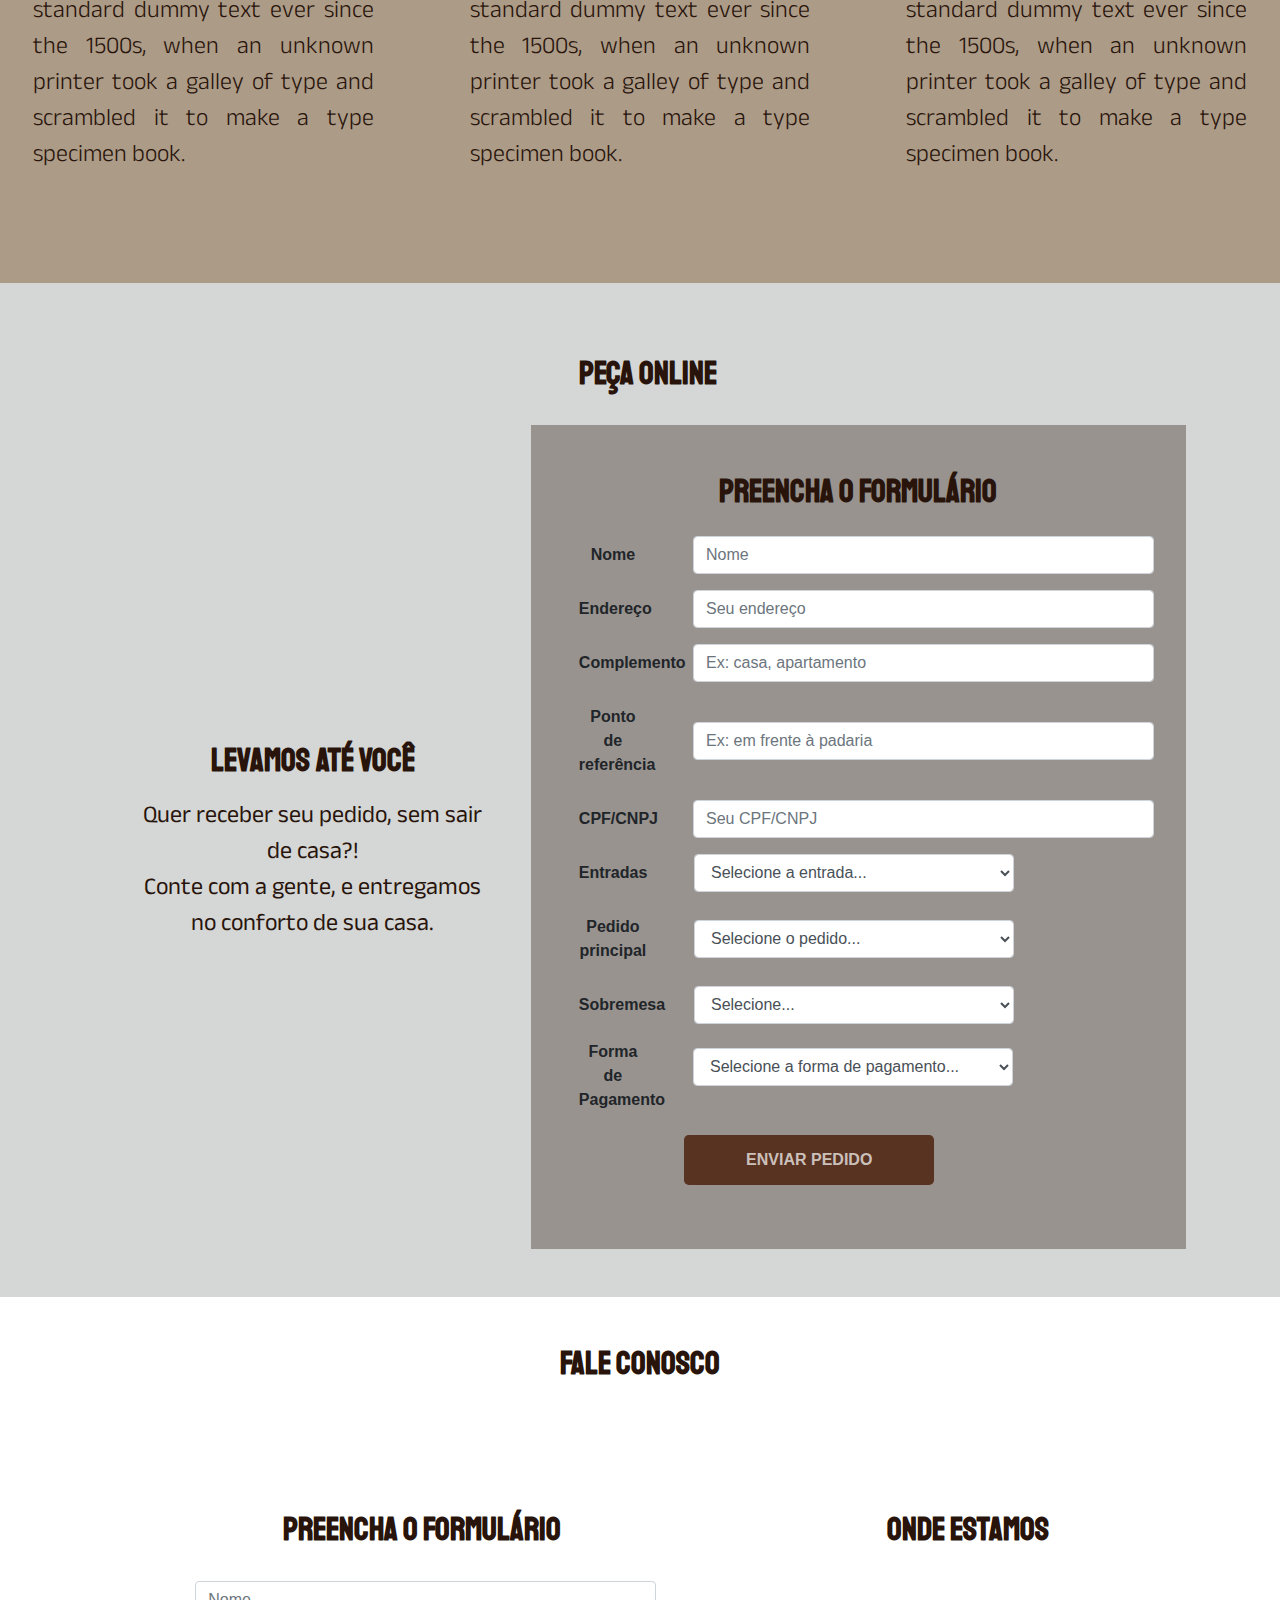
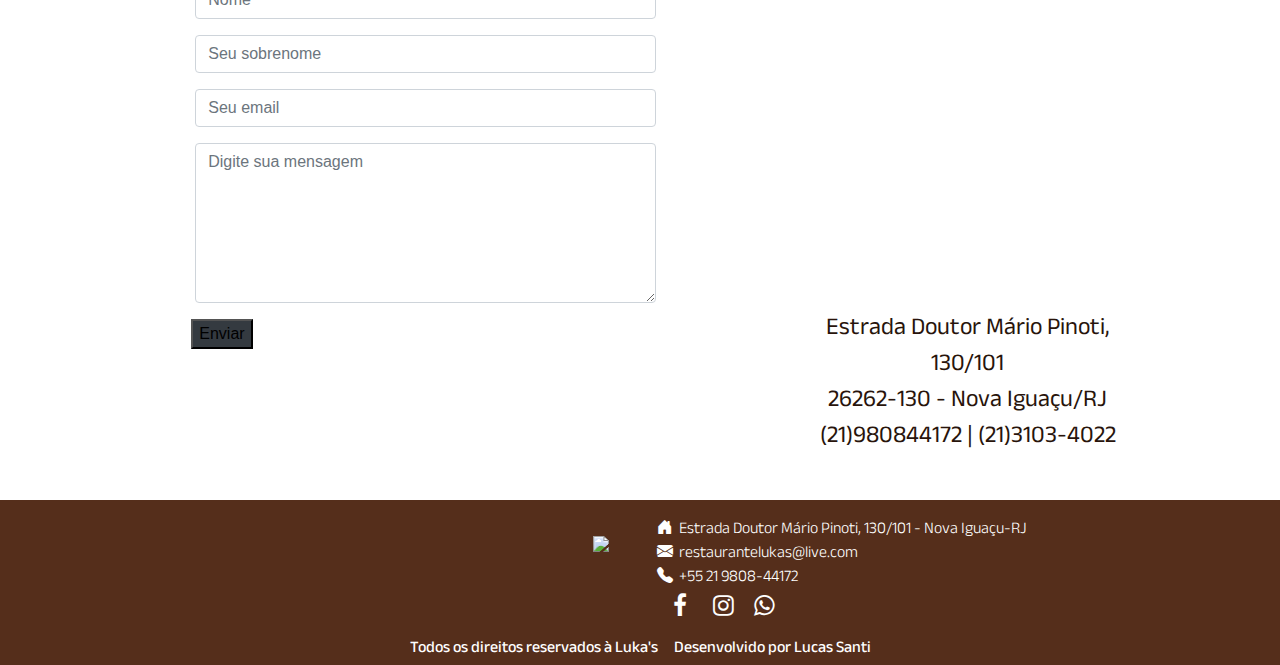
==== commit 60c2aa02: "Update index.html" ====
--- a/index.html
+++ b/index.html
@@ -32,7 +32,7 @@
       <!-- Barra de Navegação -->
        <nav class="navbar navbar-expand-lg navbar-dark pl-5 pr-5 fixed-top">
         <div>          
-          <a href="#"><img class="navbar-brand" height="86" src="images/logo.png"/></a>
+          <a href="#"><img class="navbar-brand" height="86" src="images/LOGO.png"/></a>
         </div>
         
         <button class="navbar-toggler" type="button" data-toggle="collapse" data-target="#navbarSupportedContent" aria-controls="navbarSupportedContent" aria-expanded="false" aria-label="Toggle navigation">
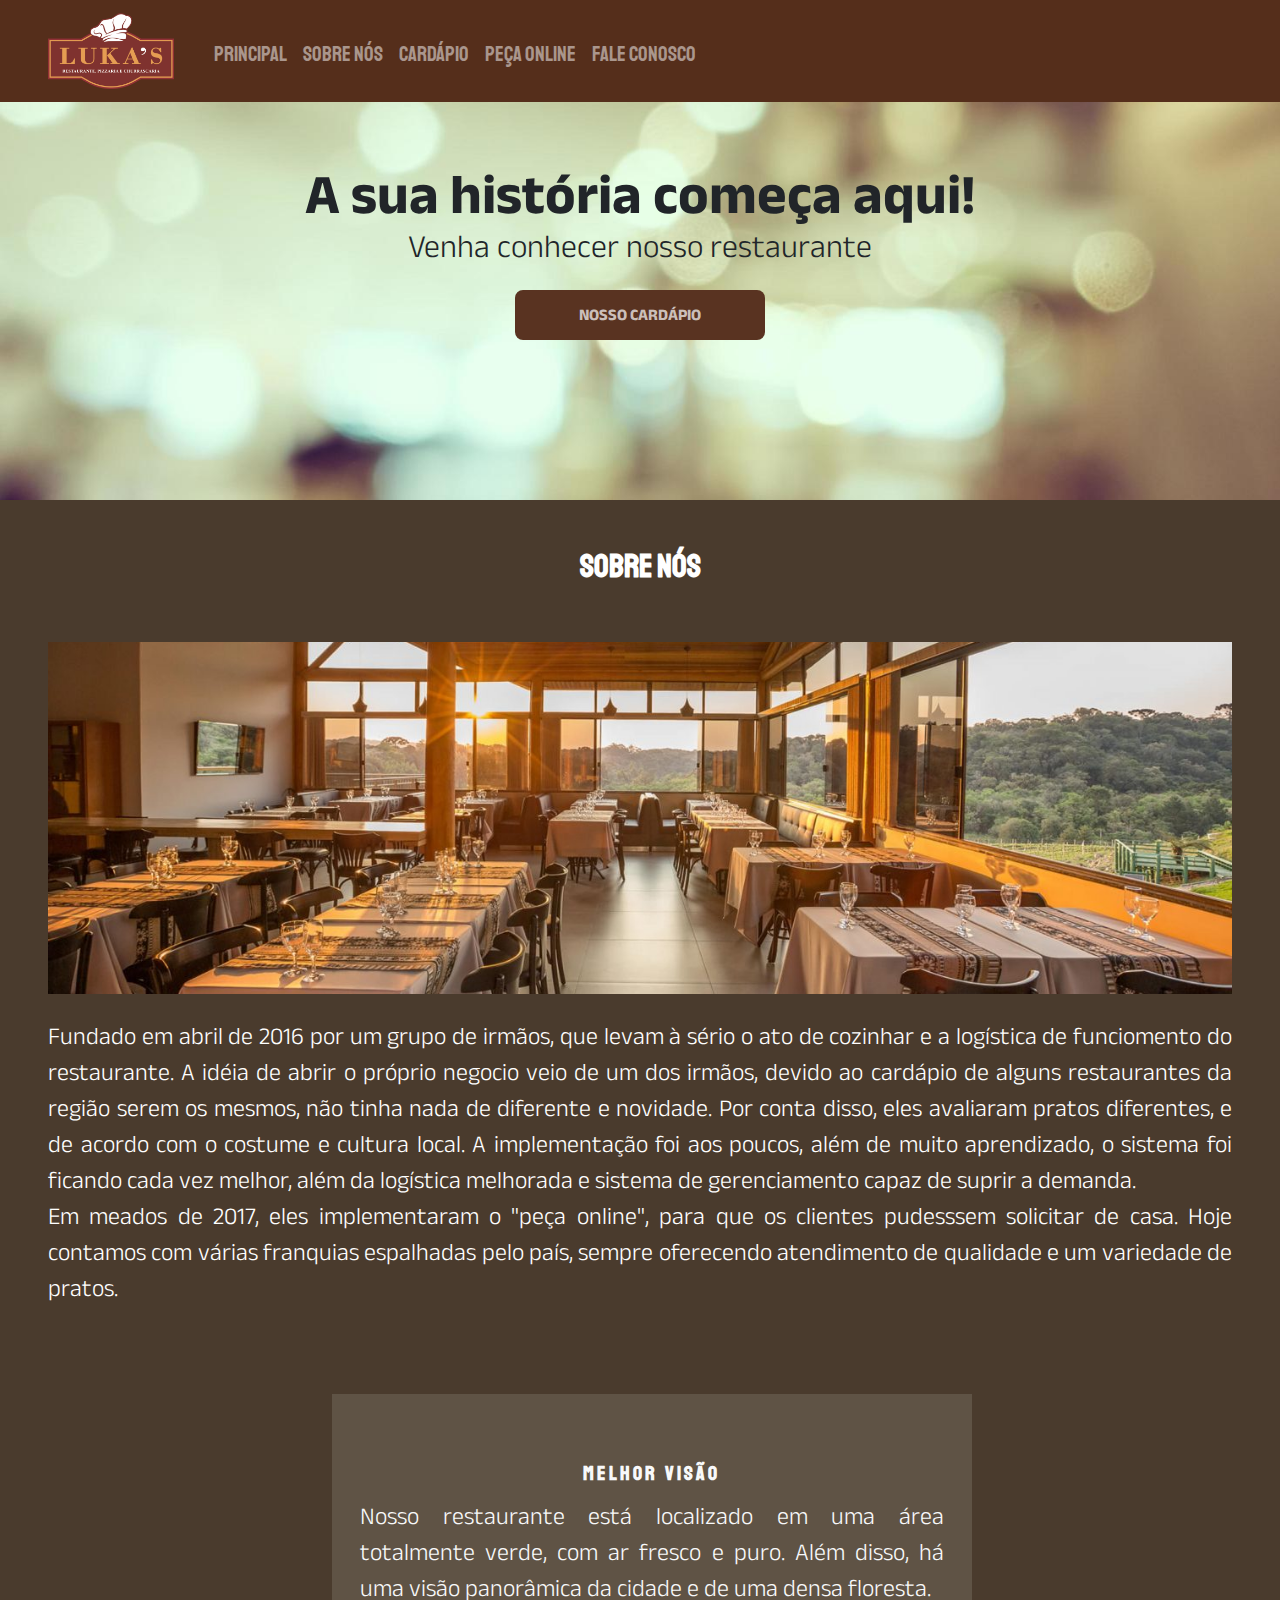
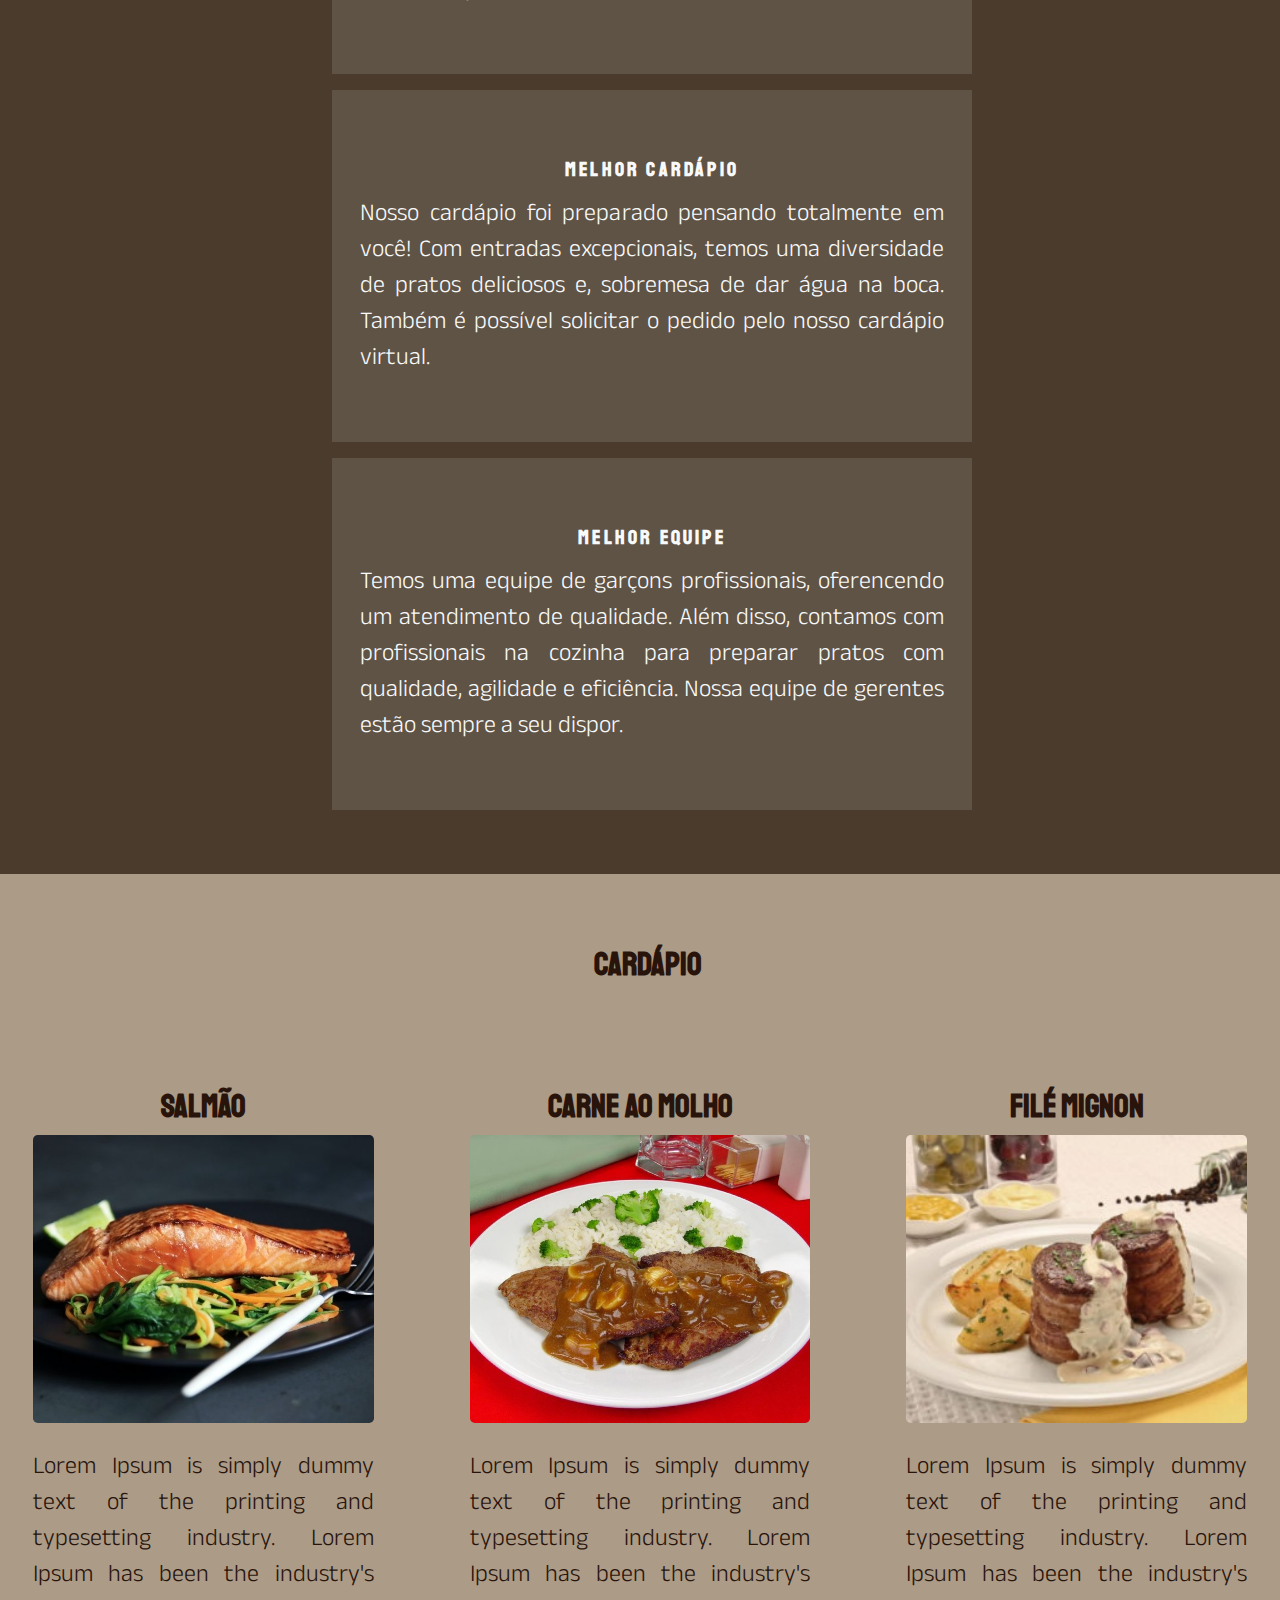
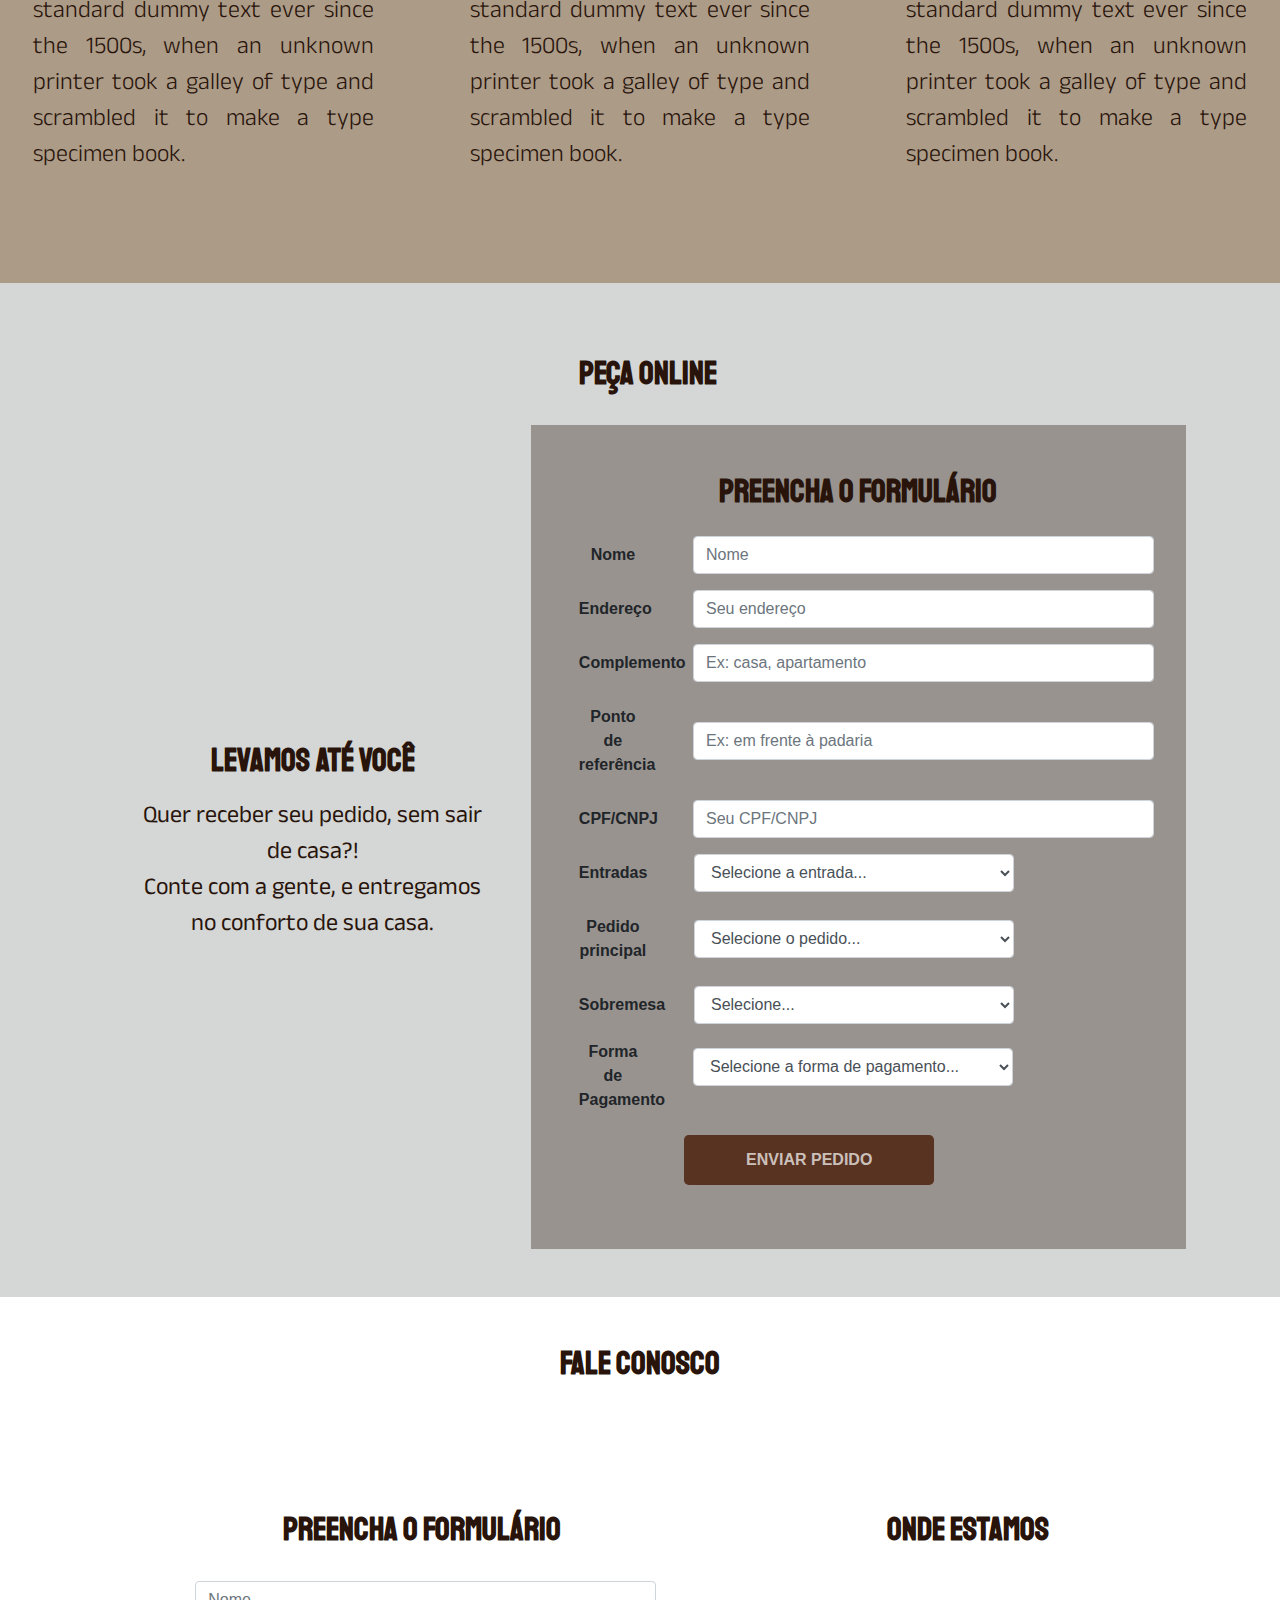
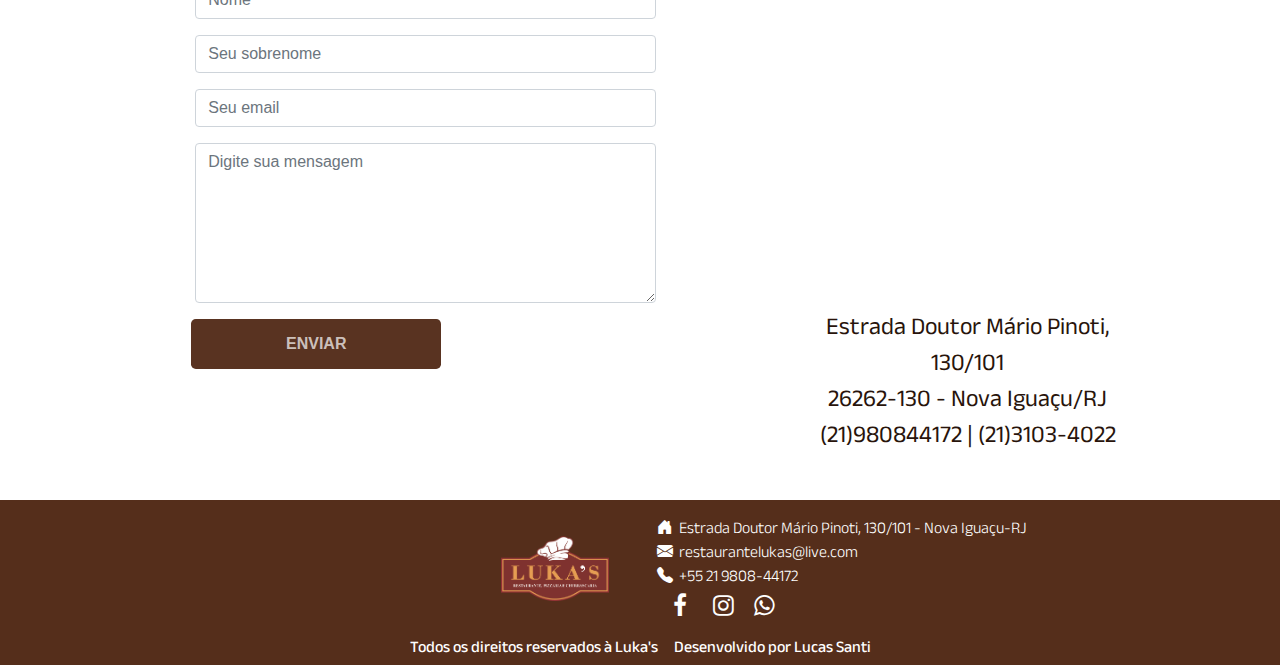
==== commit abbff3ea: "Update index.html" ====
--- a/index.html
+++ b/index.html
@@ -333,7 +333,7 @@
       <div class="row">
         <div class="col-12 d-flex pt-3 pb-3" style="background:#552e1b;">
           <div class="col-6 imagemRodape align-self-center" style="text-align:right;">
-            <a href="#"><img class="navbar-brand" height="75" src="images/logo.png"/></a>
+            <a href="#"><img class="navbar-brand" height="75" src="images/LOGO.png"/></a>
           </div>
           <div class="col-6 " style="text-align:left;">
               <div>
--- a/css/estilo.css
+++ b/css/estilo.css
@@ -194,6 +194,19 @@
 	opacity: 1.0;
 }
 
+button.botaoFinalizar {
+	text-transform: uppercase;
+	width: 250px;
+	height: 50px;
+	border-style: none;
+	border-radius: 0.3rem;
+	color: #ffffffb5;
+	background: #593321 !important;
+	font-weight: bolder;	
+	color: #ffffffb5;
+	text-align: center;
+}
+
 input.botaoFinalizar {
 	text-transform: uppercase;
 	width: 250px;
@@ -227,9 +240,6 @@
 	margin-left: 1rem;
 }
 
-#inputForm {
-	width: 39rem;
-}
 
 /* cardápio */
 
@@ -283,3 +293,4 @@
 
 
 
+
